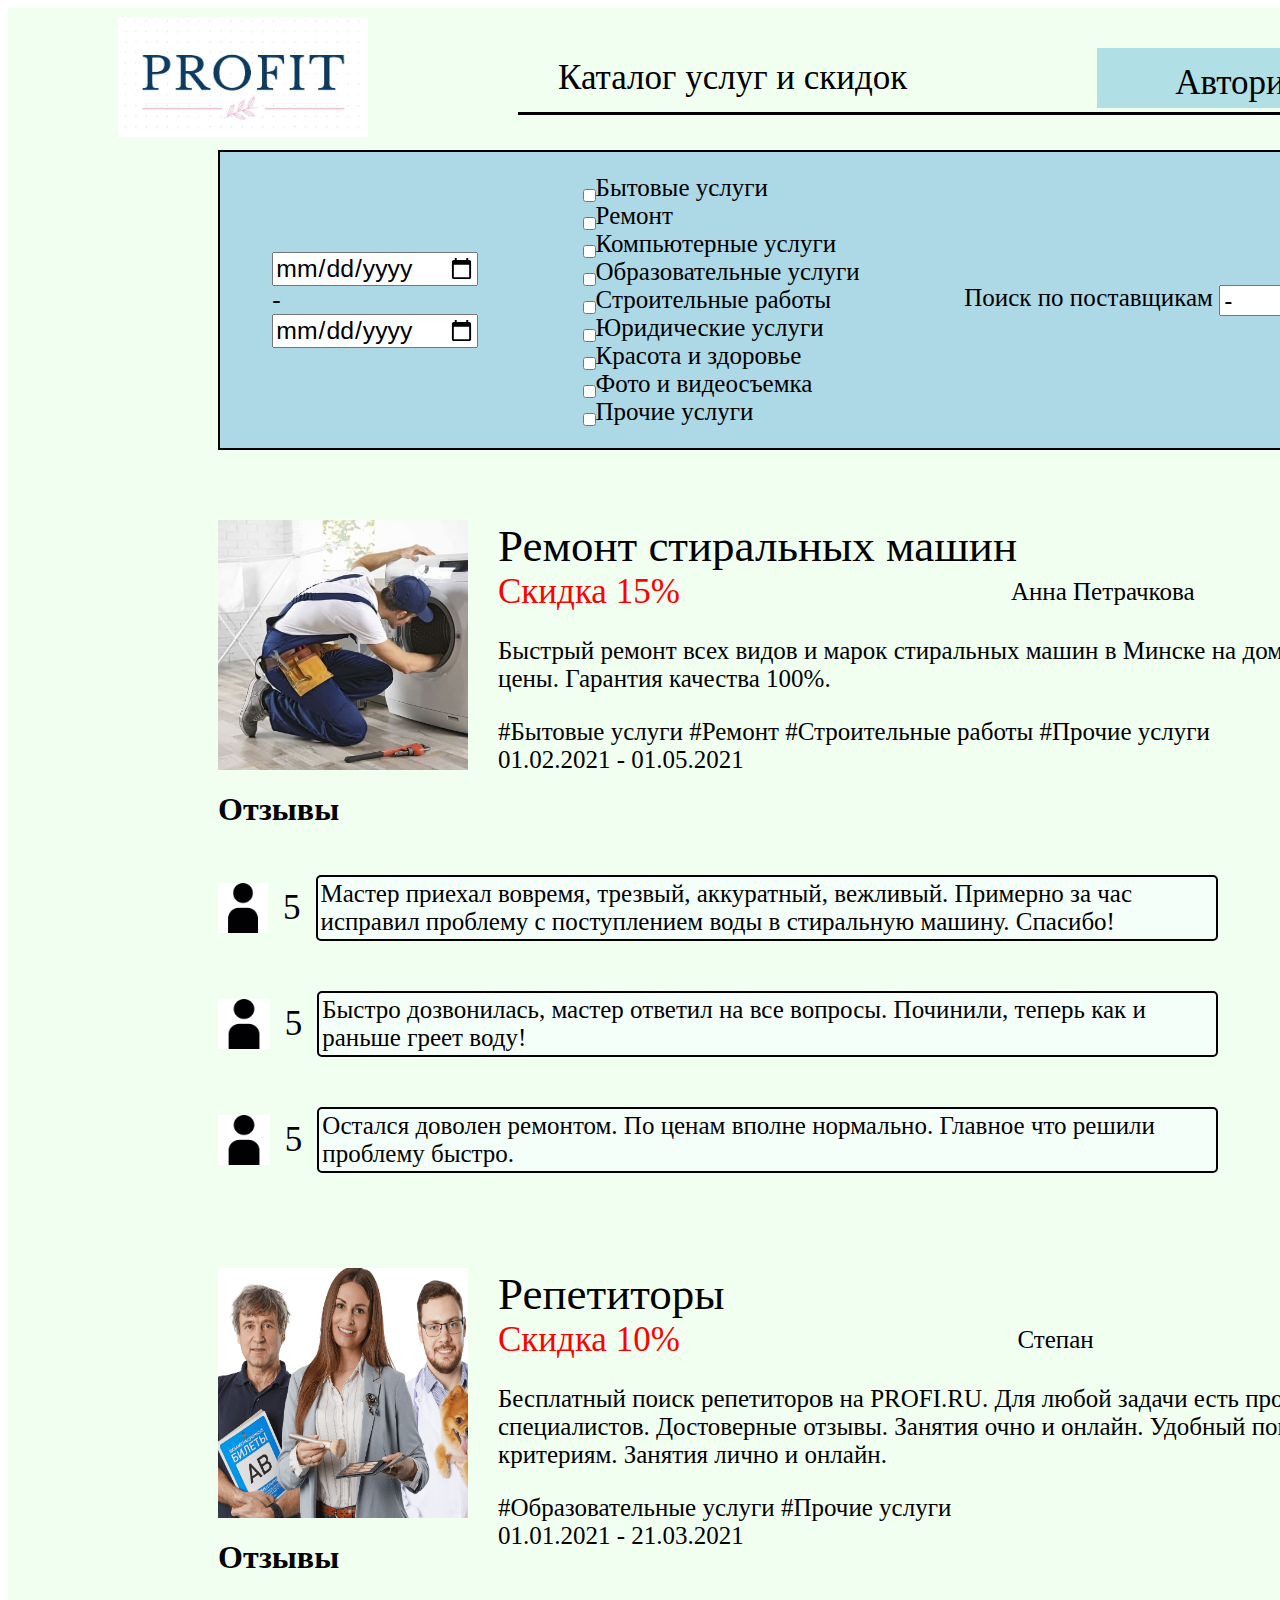
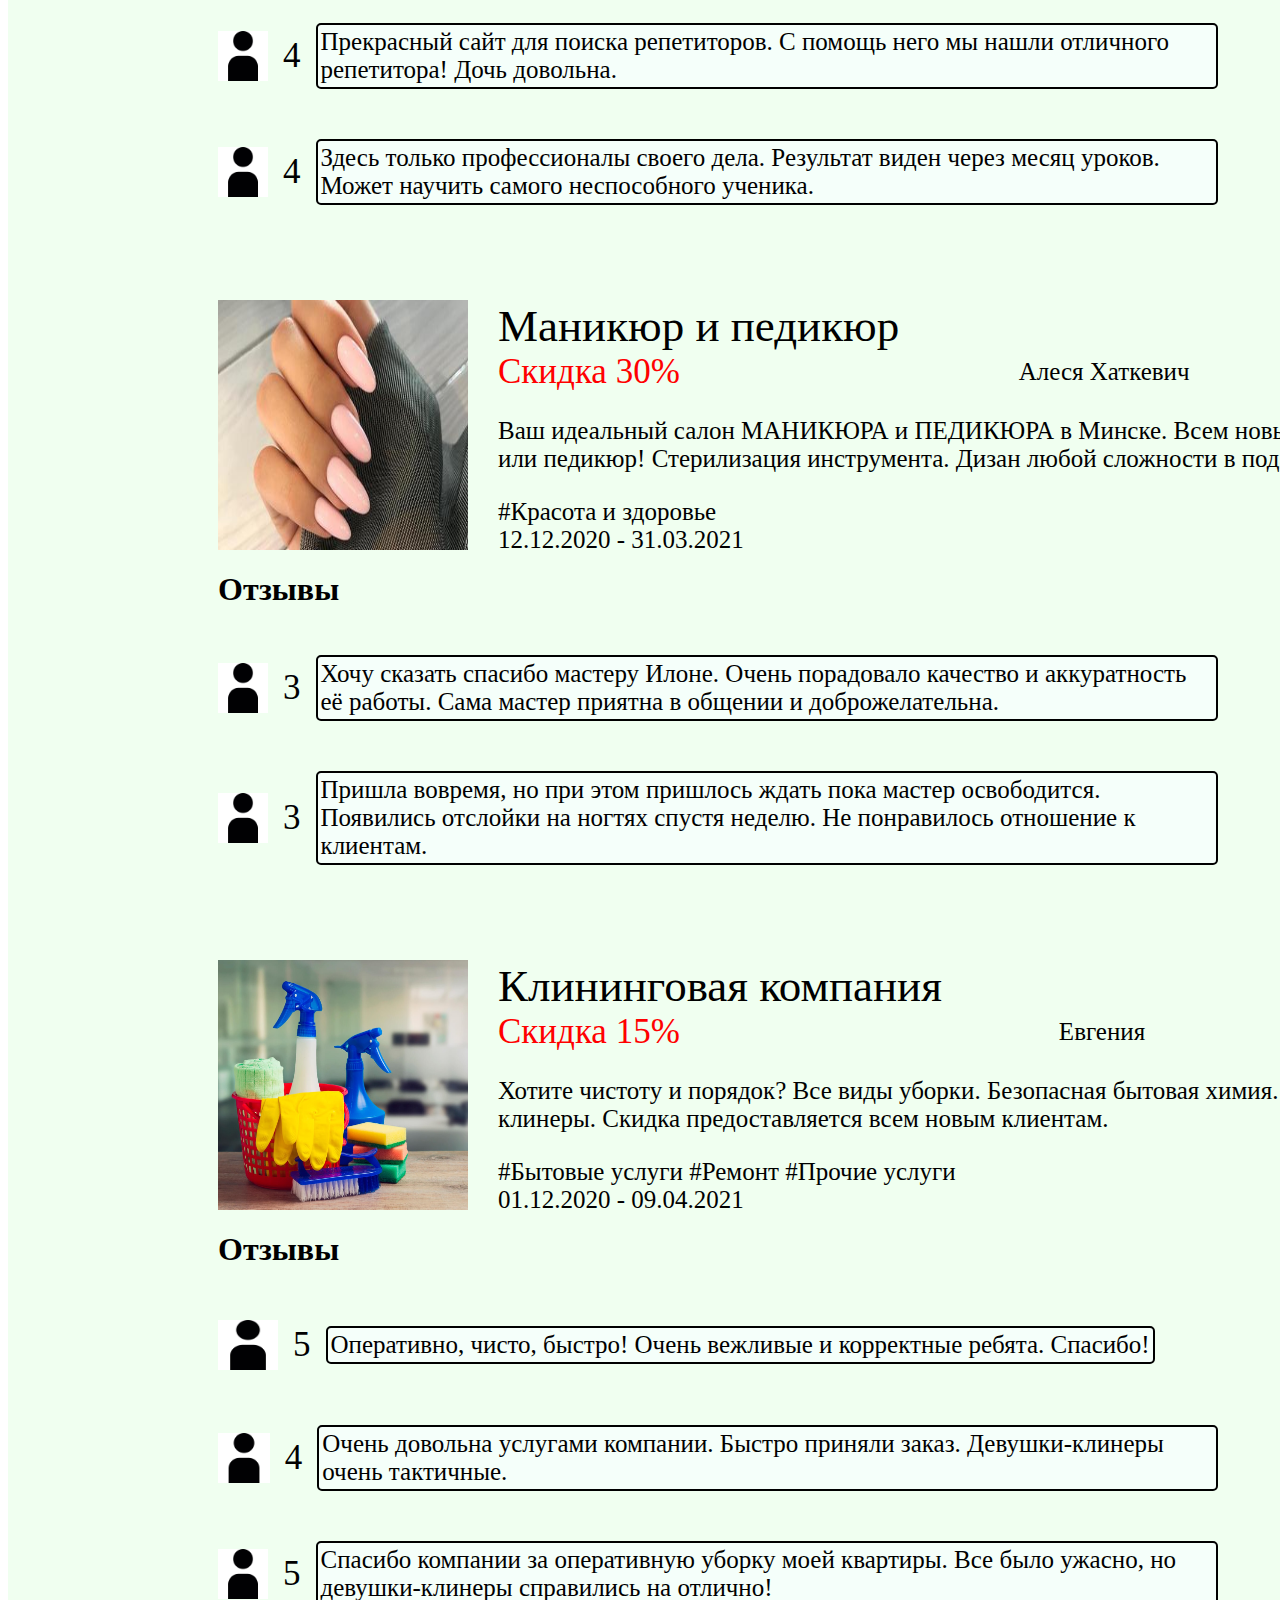
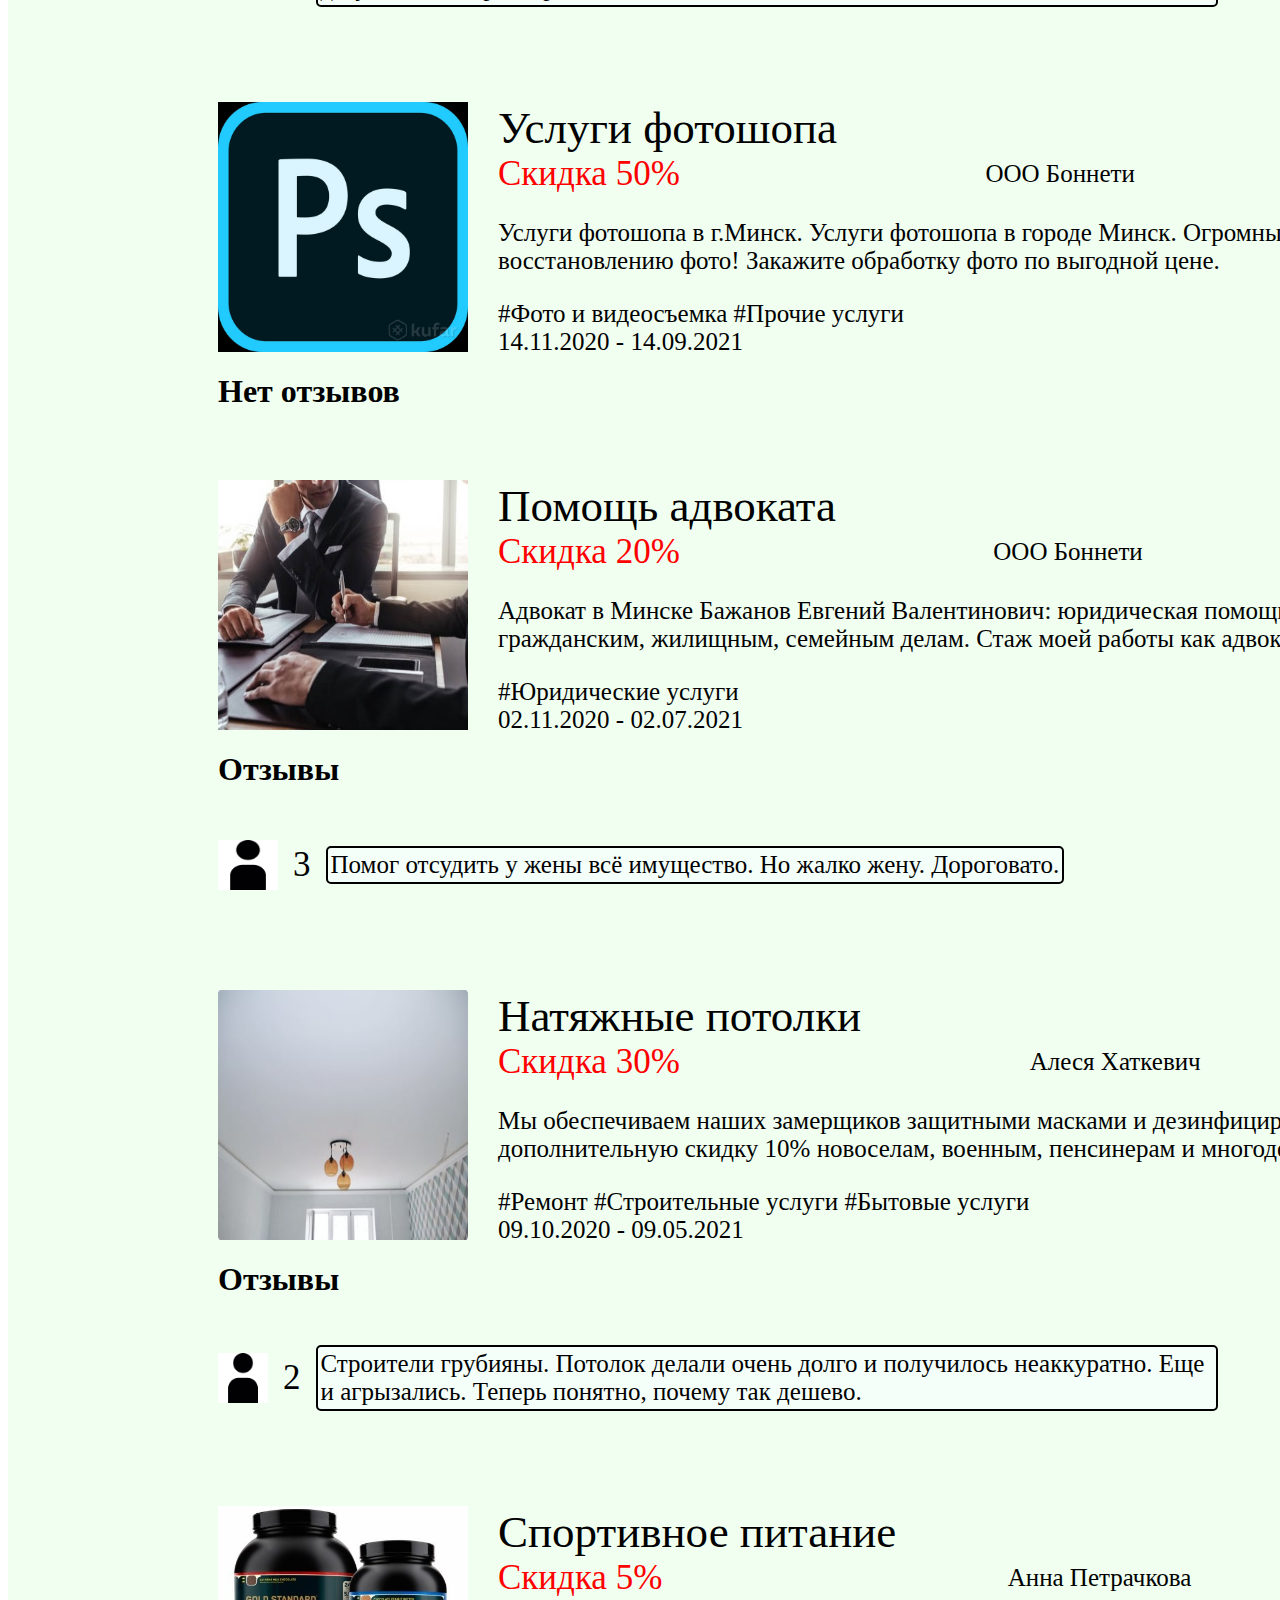
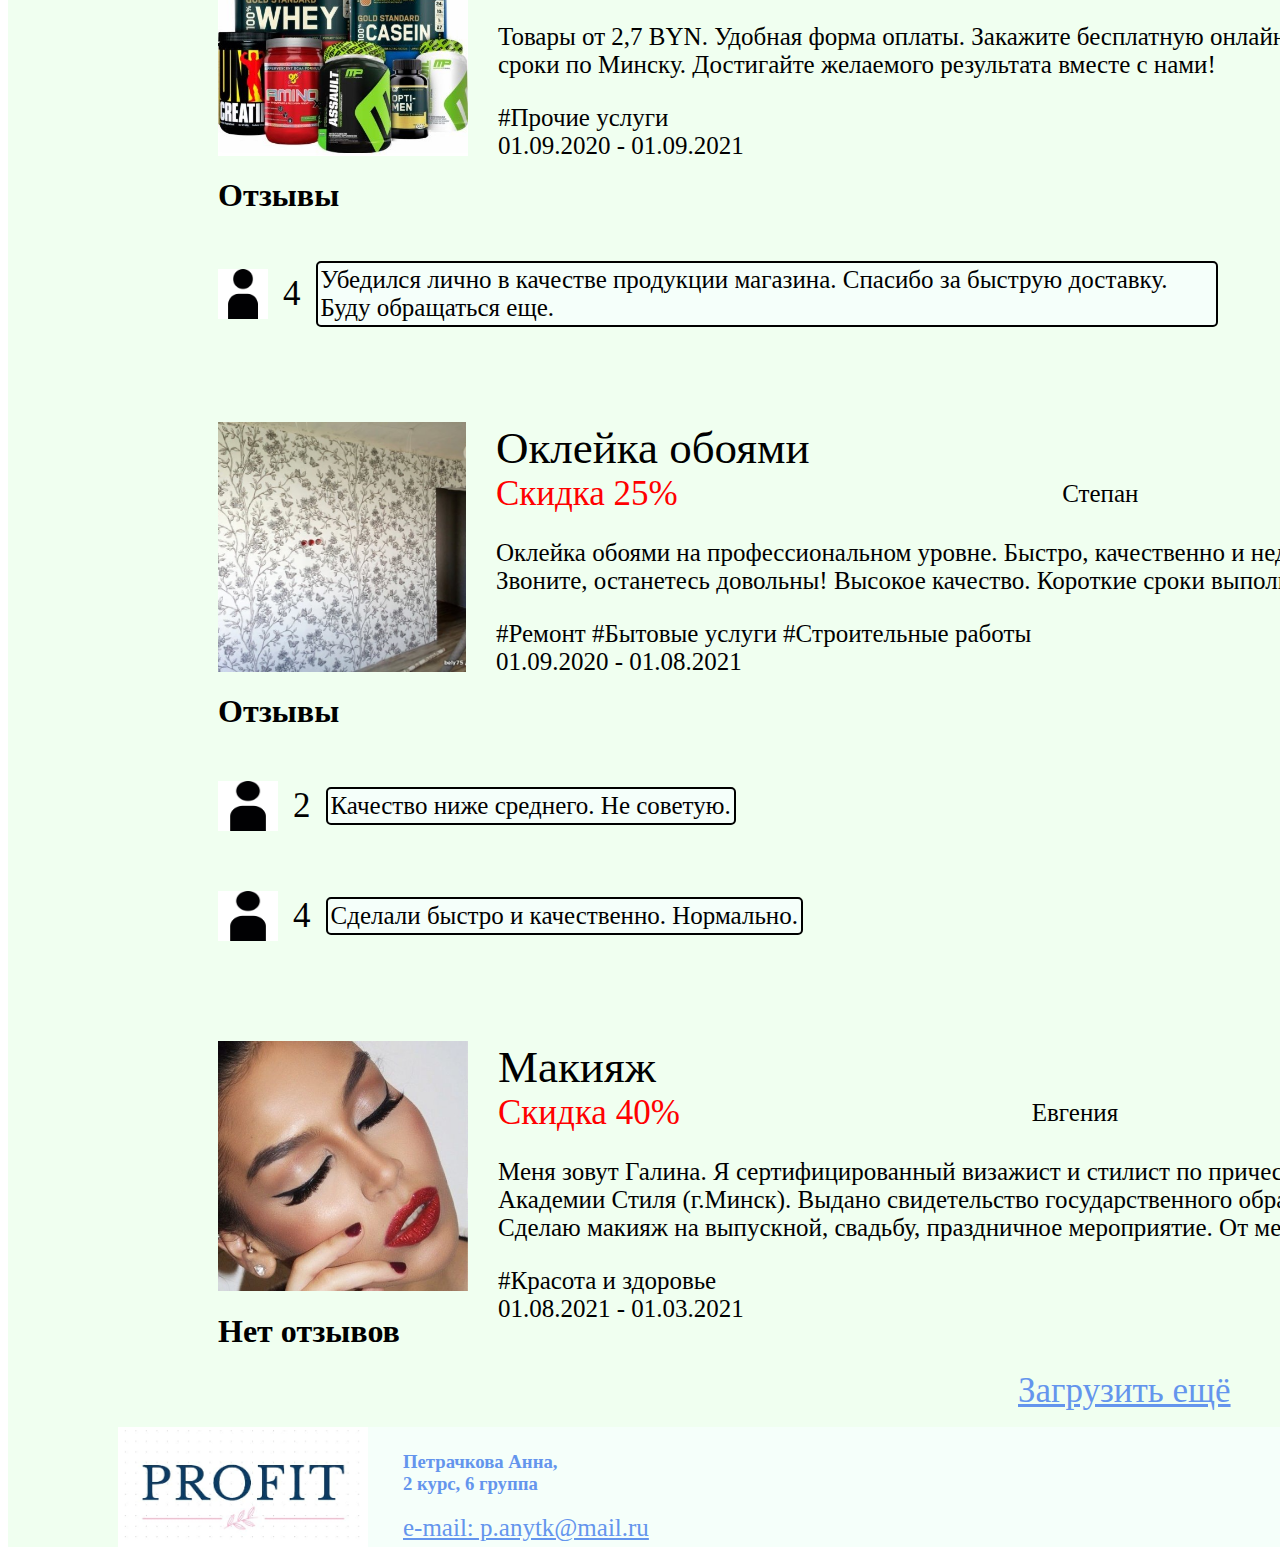
==== UI/index-guest.html @ c46436de "docs: UI done" ====
<!DOCTYPE html>
<html lang="en">
<head>
    <meta charset="UTF-8">
    <meta name="viewport" content="width=device-width, initial-scale=1.0">
    <title>PROFIT</title>
    <link rel="stylesheet" href="style-guest.css">
</head>
<body>
    <div class="container">
        <div class="wrapper">
            <header>
                <div class="header__logo">
                    <a><img class="logo" src="./assets/logo.jpg" alt="logotype"></a>
                </div>
                <div class="header__nav">
                    <ul class="header__nav-list">
                        <li class="header__nav-item"><a href="#">Каталог услуг и скидок</a></li>
                        <li class="header__nav-item"><a href="#"><div class="add-adv">
                            Авторизация
                        </div></a></li>
                        <li class="header__nav-item">
                            <ul class="user-block">
                                <li class="user-logo"><img src="./assets/user.jpg" alt=""></li>
                                <li class="user-guest">Гость</li>
                            </ul>
                        </li>
                    </ul>
                </div>
            </header> 
            <main>
                <div class="search-block">
                    <div class="date-search">
                        <form action="" class="date">
                            <input type="date" name="calendar">
                        </form>
                        <span class="for">-</span>
                        <form action="" class="date">
                            <input type="date" name="calendar">
                        </form>
                    </div>
                    <form action="" class="tags">
                        <input type="checkbox">Бытовые услуги<br>
                        <input type="checkbox">Ремонт<br>
                        <input type="checkbox">Компьютерные услуги<br>
                        <input type="checkbox">Образовательные услуги<br>
                        <input type="checkbox">Строительные работы<br>
                        <input type="checkbox">Юридические услуги<br>
                        <input type="checkbox">Красота и здоровье<br>
                        <input type="checkbox">Фото и видеосъемка<br>
                        <input type="checkbox">Прочие услуги<br>
                    </form>
                    <form action="" class="resellers">
                        <span>Поиск по поставщикам</span>
                        <select name="" id="">
                            <option value="-">-</option>
                            <option value="Анна Петрачкова">Анна Петрачкова</option>
                            <option value="Анна Хаткевич">Алеся Хаткевич</option>
                            <option value="Степан">Степан</option>
                            <option value="Евгения">Евгения</option>
                            <option value="ООО Боннети">ООО Бонетти</option>
                            <option value="ООО Боннети">Иван</option>
                        </select>
                    </form>
                    <button class="search-btn" type="submit">Поиск</button>
                </div>
                <div class="adve">
                    <img class="remont-logo" src="./assets/remont.jpg" alt="">
                    <div class="adve-description">
                        <div class="name-rate">
                            <span class="adve-name">Ремонт стиральных машин</span>
                            <span class="rate">Рейтинг: 5</span>
                        </div>
                        <div class="headlines">
                            <span class="sell">Скидка 15%</span>
                            <span class="adve-reseller">Анна Петрачкова</span>
                            <a href="http://stiralkino.by/" class="adve-href">http://stiralkino.by/</a>
                        </div>
                        <div class="description-text">
                            <p>Быстрый ремонт всех видов и марок стиральных машин в Минске на дому. Оперативная работа. Бюджетные цены. Гарантия качества 100%.</p>
                        </div>
                        <div class="hash">
                            <span>#Бытовые услуги</span>
                            <span>#Ремонт</span>
                            <span>#Строительные работы</span>
                            <span>#Прочие услуги</span>
                        </div>
                        <div class="end">
                            <span>01.02.2021 - 01.05.2021</span>
                        </div>
                    </div>
                </div>
                <div class="comments">
                    <h1>Отзывы</h1>
                    <div class="com-1">
                        <img class="user-com" src="./assets/user.jpg" alt="">
                        <p class="mark">5</p>
                        <p class="com">Мастер приехал вовремя, трезвый, аккуратный, вежливый. Примерно за час исправил проблему с поступлением воды в стиральную машину. Спасибо!</p>
                    </div>
                    <div class="com-2">
                        <img class="user-com" src="./assets/user.jpg" alt="">
                        <p class="mark">5</p>
                        <p class="com">Быстро дозвонилась, мастер ответил на все вопросы. Починили, теперь как и раньше греет воду!</p>
                    </div>
                    <div class="com-3">
                        <img class="user-com" src="./assets/user.jpg" alt="">
                        <p class="mark">5</p>
                        <p class="com">Остался доволен ремонтом. По ценам вполне нормально. Главное что решили проблему быстро.</p>
                    </div>
                </div>
                <!-- 2 -->
                <div class="adve">
                    <img class="remont-logo" src="./assets/profi.jpg" alt="">
                    <div class="adve-description">
                        <div class="name-rate">
                            <span class="adve-name">Репетиторы</span>
                            <span class="rate">Рейтинг: 4</span>
                        </div>
                        <div class="headlines">
                            <span class="sell">Скидка 10%</span>
                            <span class="adve-reseller">Степан</span>
                            <a href="https://profi-bel.by/repetitor/" class="adve-href">https://profi-bel.by/repetitor/</a>
                        </div>
                        <div class="description-text">
                            <p>Бесплатный поиск репетиторов на PROFI.RU. Для любой задачи есть профи. Выбирай подходящие предложения специалистов. Достоверные отзывы. Занятия очно и онлайн. Удобный поиск. 7 млн. клиентов. Поиск по вашим критериям. Занятия лично и онлайн.</p>
                        </div>
                        <div class="hash">
                            <span>#Образовательные услуги</span>
                            <span>#Прочие услуги</span>
                        </div>
                        <div class="end">
                            <span>01.01.2021 - 21.03.2021</span>
                        </div>
                    </div>
                </div>
                <div class="comments">
                    <h1>Отзывы</h1>
                    <div class="com-1">
                        <img class="user-com" src="./assets/user.jpg" alt="">
                        <p class="mark">4</p>
                        <p class="com">Прекрасный сайт для поиска репетиторов. С помощь него мы нашли отличного репетитора! Дочь довольна.</p>
                    </div>
                    <div class="com-2">
                        <img class="user-com" src="./assets/user.jpg" alt="">
                        <p class="mark">4</p>
                        <p class="com">Здесь только профессионалы своего дела. Результат виден через месяц уроков. Может научить самого неспособного ученика.</p>
                    </div>
                </div>
                <!-- 3 -->
                <div class="adve">
                    <img class="remont-logo" src="./assets/nails.jpg" alt="">
                    <div class="adve-description">
                        <div class="name-rate">
                            <span class="adve-name">Маникюр и педикюр</span>
                            <span class="rate">Рейтинг: 3</span>
                        </div>
                        <div class="headlines">
                            <span class="sell">Скидка 30%</span>
                            <span class="adve-reseller">Алеся Хаткевич</span>
                            <a href="https://fokanail.by/" class="adve-href">https://fokanail.by/</a>
                        </div>
                        <div class="description-text">
                            <p>Ваш идеальный салон МАНИКЮРА и ПЕДИКЮРА в Минске. Всем новым клиентам СКИДКА 30% на маникюр или педикюр! Стерилизация инструмента. Дизан любой сложности в подарок.</Диза></p>
                        </div>
                        <div class="hash">
                            <span>#Красота и здоровье</span>
                        </div>
                        <div class="end">
                            <span>12.12.2020 - 31.03.2021</span>
                        </div>
                    </div>
                </div>
                <div class="comments">
                    <h1>Отзывы</h1>
                    <div class="com-1">
                        <img class="user-com" src="./assets/user.jpg" alt="">
                        <p class="mark">3</p>
                        <p class="com">Хочу сказать спасибо мастеру Илоне. Очень порадовало качество и аккуратность её работы. Сама мастер приятна в общении и доброжелательна.</p>
                    </div>
                    <div class="com-2">
                        <img class="user-com" src="./assets/user.jpg" alt="">
                        <p class="mark">3</p>
                        <p class="com">Пришла вовремя, но при этом пришлось ждать пока мастер освободится. Появились отслойки на ногтях спустя неделю. Не понравилось отношение к клиентам.</p>
                    </div>
                </div>
                <!-- 4 -->
                <div class="adve">
                    <img class="remont-logo" src="./assets/clean.jpg" alt="">
                    <div class="adve-description">
                        <div class="name-rate">
                            <span class="adve-name">Клининговая компания</span>
                            <span class="rate">Рейтинг: 5</span>
                        </div>
                        <div class="headlines">
                            <span class="sell">Скидка 15%</span>
                            <span class="adve-reseller">Евгения</span>
                            <a href="https://clean-up.by/" class="adve-href">https://clean-up.by/</a>
                        </div>
                        <div class="description-text">
                            <p>Хотите чистоту и порядок? Все виды уборки. Безопасная бытовая химия. Быстрая работа. Профессиональные клинеры. Скидка предоставляется всем новым клиентам.</p>
                        </div>
                        <div class="hash">
                            <span>#Бытовые услуги</span>
                            <span>#Ремонт</span>
                            <span>#Прочие услуги</span>
                        </div>
                        <div class="end">
                            <span>01.12.2020 - 09.04.2021</span>
                        </div>
                    </div>
                </div>
                <div class="comments">
                    <h1>Отзывы</h1>
                    <div class="com-1">
                        <img class="user-com" src="./assets/user.jpg" alt="">
                        <p class="mark">5</p>
                        <p class="com">Оперативно, чисто, быстро! Очень вежливые и корректные ребята. Спасибо!</p>
                    </div>
                    <div class="com-2">
                        <img class="user-com" src="./assets/user.jpg" alt="">
                        <p class="mark">4</p>
                        <p class="com">Очень довольна услугами компании. Быстро приняли заказ. Девушки-клинеры очень тактичные.</p>
                    </div>
                    <div class="com-3">
                        <img class="user-com" src="./assets/user.jpg" alt="">
                        <p class="mark">5</p>
                        <p class="com">Спасибо компании за оперативную уборку моей квартиры. Все было ужасно, но девушки-клинеры справились на отлично!</p>
                    </div>
                </div>
                <!-- 5 -->
                <div class="adve">
                    <img class="remont-logo" src="./assets/ps.jpg" alt="">
                    <div class="adve-description">
                        <div class="name-rate">
                            <span class="adve-name">Услуги фотошопа</span>
                            <span class="rate">Рейтинг: 0</span>
                        </div>
                        <div class="headlines">
                            <span class="sell">Скидка 50%</span>
                            <span class="adve-reseller">ООО Боннети</span>
                            <a href="https://www.prettyphoto.ru/" class="adve-href">https://www.prettyphoto.ru/</a>
                        </div>
                        <div class="description-text">
                            <p>Услуги фотошопа в г.Минск. Услуги фотошопа в городе Минск. Огромный выбор специалистов по обработке и восстановлению фото! Закажите обработку фото по выгодной цене.</p>
                        </div>
                        <div class="hash">
                            <span>#Фото и видеосъемка</span>
                            <span>#Прочие услуги</span>
                        </div>
                        <div class="end">
                            <span>14.11.2020 - 14.09.2021</span>
                        </div>
                    </div>
                </div>
                <div class="comments">
                    <h1>Нет отзывов</h1>
                </div>
                <!-- 6 -->
                <div class="adve">
                    <img class="remont-logo" src="./assets/lawyer.jpg" alt="">
                    <div class="adve-description">
                        <div class="name-rate">
                            <span class="adve-name">Помощь адвоката</span>
                            <span class="rate">Рейтинг: 3</span>
                        </div>
                        <div class="headlines">
                            <span class="sell">Скидка 20%</span>
                            <span class="adve-reseller">ООО Боннети</span>
                            <a href="https://advokat-lawyer.by/" class="adve-href">https://advokat-lawyer.by/</a>
                        </div>
                        <div class="description-text">
                            <p> Адвокат в Минске Бажанов Евгений Валентинович: юридическая помощь и консультация адвоката по гражданским, жилищным, семейным делам. Стаж моей работы как адвоката в Минске составляет более 15 лет.</p>
                        </div>
                        <div class="hash">
                            <span>#Юридические услуги</span>
                        </div>
                        <div class="end">
                            <span>02.11.2020 - 02.07.2021</span>
                        </div>
                    </div>
                </div>
                <div class="comments">
                    <h1>Отзывы</h1>
                    <div class="com-1">
                        <img class="user-com" src="./assets/user.jpg" alt="">
                        <p class="mark">3</p>
                        <p class="com">Помог отсудить у жены всё имущество. Но жалко жену. Дороговато.</p>
                    </div>
                </div>
                <!-- 7 -->
                <div class="adve">
                    <img class="remont-logo" src="./assets/ceiling.jpg" alt="">
                    <div class="adve-description">
                        <div class="name-rate">
                            <span class="adve-name">Натяжные потолки</span>
                            <span class="rate">Рейтинг: 2</span>
                        </div>
                        <div class="headlines">
                            <span class="sell">Скидка 30%</span>
                            <span class="adve-reseller">Алеся Хаткевич</span>
                            <a href="https://houze.by/" class="adve-href">https://houze.by/</a>
                        </div>
                        <div class="description-text">
                            <p>Мы обеспечиваем наших замерщиков защитными масками и дезинфицирующими средствами. Дарим дополнительную скидку 10% новоселам, военным, пенсинерам и многодетным. Рассрочка.</p>
                        </div>
                        <div class="hash">
                            <span>#Ремонт</span>
                            <span>#Строительные услуги</span>
                            <span>#Бытовые услуги</span>
                        </div>
                        <div class="end">
                            <span>09.10.2020 - 09.05.2021</span>
                        </div>
                    </div>
                </div>
                <div class="comments">
                    <h1>Отзывы</h1>
                    <div class="com-1">
                        <img class="user-com" src="./assets/user.jpg" alt="">
                        <p class="mark">2</p>
                        <p class="com">Строители грубияны. Потолок делали очень долго и получилось неаккуратно. Еще и агрызались. Теперь понятно, почему так дешево.</p>
                    </div>
                </div>
                <!-- 8 -->
                <div class="adve">
                    <img class="remont-logo" src="./assets/sport.jpg" alt="">
                    <div class="adve-description">
                        <div class="name-rate">
                            <span class="adve-name">Спортивное питание</span>
                            <span class="rate">Рейтинг: 4</span>
                        </div>
                        <div class="headlines">
                            <span class="sell">Скидка 5%</span>
                            <span class="adve-reseller">Анна Петрачкова</span>
                            <a href="https://gamma.by/" class="adve-href">https://gamma.by/</a>
                        </div>
                        <div class="description-text">
                            <p>Товары от 2,7 BYN. Удобная форма оплаты. Закажите бесплатную онлайн-консультацию! Доставка в сжатые сроки по Минску. Достигайте желаемого результата вместе с нами!</p>
                        </div>
                        <div class="hash">
                            <span>#Прочие услуги</span>
                        </div>
                        <div class="end">
                            <span>01.09.2020 - 01.09.2021</span>
                        </div>
                    </div>
                </div>
                <div class="comments">
                    <h1>Отзывы</h1>
                    <div class="com-1">
                        <img class="user-com" src="./assets/user.jpg" alt="">
                        <p class="mark">4</p>
                        <p class="com">Убедился лично в качестве продукции магазина. Спасибо за быструю доставку. Буду обращаться еще.</p>
                    </div>
                </div>
                <!-- 9 -->
                <div class="adve">
                    <img class="remont-logo" src="./assets/wallpaper.jpg" alt="">
                    <div class="adve-description">
                        <div class="name-rate">
                            <span class="adve-name">Оклейка обоями</span>
                            <span class="rate">Рейтинг: 3</span>
                        </div>
                        <div class="headlines">
                            <span class="sell">Скидка 25%</span>
                            <span class="adve-reseller">Степан</span>
                            <a href="https://domodel.by/categories/okleyka-oboyami" class="adve-href">https://domodel.by/</a>
                        </div>
                        <div class="description-text">
                            <p>Оклейка обоями на профессиональном уровне. Быстро, качественно и недорого! Без выходных. Гарантия год. Звоните, останетесь довольны! Высокое качество. Короткие сроки выполнения. Оперативность. Низкая цена.</p>
                        </div>
                        <div class="hash">
                            <span>#Ремонт</span>
                            <span>#Бытовые услуги</span>
                            <span>#Строительные работы</span>
                        </div>
                        <div class="end">
                            <span>01.09.2020 - 01.08.2021</span>
                        </div>
                    </div>
                </div>
                <div class="comments">
                    <h1>Отзывы</h1>
                    <div class="com-1">
                        <img class="user-com" src="./assets/user.jpg" alt="">
                        <p class="mark">2</p>
                        <p class="com">Качество ниже среднего. Не советую.</p>
                    </div>
                    <div class="com-2">
                        <img class="user-com" src="./assets/user.jpg" alt="">
                        <p class="mark">4</p>
                        <p class="com">Сделали быстро и качественно. Нормально.</p>
                    </div>
                </div>
                <!-- 10 -->
                <div class="adve">
                    <img class="remont-logo" src="./assets/makeup.jpg" alt="">
                    <div class="adve-description">
                        <div class="name-rate">
                            <span class="adve-name">Макияж</span>
                            <span class="rate">Рейтинг: 0</span>
                        </div>
                        <div class="headlines">
                            <span class="sell">Скидка 40%</span>
                            <span class="adve-reseller">Евгения</span>
                            <a href="https://galinamakeup.by/" class="adve-href">https://galinamakeup.by/</a>
                        </div>
                        <div class="description-text">
                            <p>Меня зовут Галина.
                                Я сертифицированный визажист и стилист по прическам в г.Минске. Проходила обучение в Академии Стиля (г.Минск). Выдано свидетельство государственного образца с присвоением квалификации. Сделаю макияж на выпускной, свадьбу, праздничное мероприятие. От меня вы уйдете красоткой.</p>
                        </div>
                        <div class="hash">
                            <span>#Красота и здоровье</span>
                        </div>
                        <div class="end">
                            <span>01.08.2021 - 01.03.2021</span>
                        </div>
                    </div>
                </div>
                <div class="comments">
                    <h1>Нет отзывов</h1>
                </div>
                <p><a href="#" class="download-more">Загрузить ещё</a></p>
            </main>
            <footer>
                <img src="./assets/logo.jpg" class="logo" alt="">
                <div class="student">
                    <h3>Петрачкова Анна,<br> 2 курс, 6 группа</h3>
                    <a href="mailto:p.anytk@mail.ru" class="email">e-mail: p.anytk@mail.ru </a>
                </div>
                <span class="date-1">01.03.2021</span>
            </footer>
        </div>
    </div>
</body>
</html>
---- UI/style-guest.css ----
/* html, body, body div, span, object, iframe, h1, h2, h3, h4, h5, h6, p, blockquote, pre, abbr, address, cite, code, del, dfn, em, img, ins, kbd, q, samp, small, strong, sub, sup, var, b, i, dl, dt, dd, ol, ul, li, fieldset, form, label, legend, table, caption, tbody, tfoot, thead, tr, th, td, article, aside, figure, footer, header, menu, nav, section, time, mark, audio, video, details, summary {
	margin: 0;
	padding: 0;
	border: 0;
	font-size: 100%;
	font-weight: normal;
	vertical-align: baseline;
	background: transparent;
}

article, aside, figure, footer, header, nav, section, details, summary {display: block;}

/* Handle box-sizing while better addressing child elements:
   https://css-tricks.com/inheriting-box-sizing-probably-slightly-better-best-practice/ */
html {
	box-sizing: border-box;
}

*,
*:before,
*:after {
	box-sizing: inherit;
}

/* consider resetting the default cursor: https://gist.github.com/murtaugh/5247154 */

/* Responsive images and other embedded objects
*/
img,
object,
embed {max-width: 100%;}

/*
   Note: keeping IMG here will cause problems if you're using foreground images as sprites.
	 In fact, it *will* cause problems with Google Maps' controls at small size.
	If this is the case for you, try uncommenting the following:

#map img {
		max-width: none;
}
*/

/* force a vertical scrollbar to prevent a jumpy page */
html {overflow-y: scroll;}

/* we use a lot of ULs that aren't bulleted.
	don't forget to restore the bullets within content. */
ul {list-style: none;}

blockquote, q {quotes: none;}

blockquote:before,
blockquote:after,
q:before,
q:after {content: ''; content: none;}

a {margin: 0; padding: 0; font-size: 100%; vertical-align: baseline; background: transparent;}

del {text-decoration: line-through;}

abbr[title], dfn[title] {border-bottom: 1px dotted #000; cursor: help;}

/* tables still need cellspacing="0" in the markup */
table {border-collapse: collapse; border-spacing: 0;}
th {font-weight: bold; vertical-align: bottom;}
td {font-weight: normal; vertical-align: top;}

hr {display: block; height: 1px; border: 0; border-top: 1px solid #ccc; margin: 1em 0; padding: 0;}

input, select {vertical-align: middle;}

pre {
    white-space: pre; /* CSS2 */
    white-space: pre-wrap; /* CSS 2.1 */
    white-space: pre-line; /* CSS 3 (and 2.1 as well, actually) */
    word-wrap: break-word; /* IE */
}

input[type="radio"] {vertical-align: text-bottom;}
input[type="checkbox"] {vertical-align: bottom;}
.ie7 input[type="checkbox"] {vertical-align: baseline;}
.ie6 input {vertical-align: text-bottom;}

select, input, textarea {font: 99% sans-serif;}

table {font-size: inherit; font: 100%;}

small {font-size: 85%;}

strong {font-weight: bold;}

td, td img {vertical-align: top;}

/* Make sure sup and sub don't mess with your line-heights https://gist.github.com/413930 */
sub, sup {font-size: 75%; line-height: 0; position: relative;}
sup {top: -0.5em;}
sub {bottom: -0.25em;}

/* standardize any monospaced elements */
pre, code, kbd, samp {font-family: monospace, sans-serif;}

/* hand cursor on clickable elements */
.clickable,
label,
input[type=button],
input[type=submit],
input[type=file],
button {cursor: pointer;}

/* Webkit browsers add a 2px margin outside the chrome of form elements */
button, input, select, textarea {margin: 0;}

/* make buttons play nice in IE */
button,
input[type=button] {width: auto; overflow: visible;}

/* scale images in IE7 more attractively */
.ie7 img {-ms-interpolation-mode: bicubic;}

/* prevent BG image flicker upon hover
   (commented out as usage is rare, and the filter syntax messes with some pre-processors)
.ie6 html {filter: expression(document.execCommand("BackgroundImageCache", false, true));}
*/

/* let's clear some floats */
.clearfix:before, .clearfix:after { content: "\0020"; display: block; height: 0; overflow: hidden; }
.clearfix:after { clear: both; }
.clearfix { zoom: 1; }


/* roboto-regular - latin */
@font-face {
    font-family: 'Roboto';
    font-style: normal;
    font-weight: 400;
    src: local(''),
         url('../fonts/roboto-v20-latin-regular.woff2') format('woff2'), /* Chrome 26+, Opera 23+, Firefox 39+ */
         url('../fonts/roboto-v20-latin-regular.woff') format('woff'); /* Chrome 6+, Firefox 3.6+, IE 9+, Safari 5.1+ */
  }
  /* roboto-700 - latin */
  @font-face {
    font-family: 'Roboto';
    font-style: normal;
    font-weight: 700;
    src: local(''),
         url('../fonts/roboto-v20-latin-700.woff2') format('woff2'), /* Chrome 26+, Opera 23+, Firefox 39+ */
         url('../fonts/roboto-v20-latin-700.woff') format('woff'); /* Chrome 6+, Firefox 3.6+, IE 9+, Safari 5.1+ */
  }
  /* roboto-900 - latin */
  @font-face {
    font-family: 'Roboto';
    font-style: normal;
    font-weight: 900;
    src: local(''),
         url('../fonts/roboto-v20-latin-900.woff2') format('woff2'), /* Chrome 26+, Opera 23+, Firefox 39+ */
         url('../fonts/roboto-v20-latin-900.woff') format('woff'); /* Chrome 6+, Firefox 3.6+, IE 9+, Safari 5.1+ */
  }
  /* open-sans-regular - latin */
@font-face {
    font-family: 'Open Sans';
    font-style: normal;
    font-weight: 400;
    src: local(''),
         url('../fonts/open-sans-v18-latin-regular.woff2') format('woff2'), /* Chrome 26+, Opera 23+, Firefox 39+ */
         url('../fonts/open-sans-v18-latin-regular.woff') format('woff'); /* Chrome 6+, Firefox 3.6+, IE 9+, Safari 5.1+ */
  }

  html {
      box-sizing: border-box;
  }
  *, *::before, *::after {
      box-sizing: inherit;
  }
  /*start task*/

.container {
    width: 1920px;
     background-color: honeydew;
}
.wrapper {
    width : 1700px;
    margin: 0 auto;
}
header {
    display: flex;
    justify-content: space-between;
    align-items: center;
}
.header__nav-list {
    width: 1300px;
    display: flex;
    justify-content: space-between;
    font-size: 35px;
    align-items: center;
    border-bottom: 3px solid black;
}
.logo {
    width: 250px;
}
a {
    text-decoration: none;
    color: black;
}
.add-adv {
    width: 350px;
    height: 60px;
    padding-top: 15px;
    text-align: center;
    background-color: powderblue;
}
.user-block {
    display: flex;
    align-items: center;
}
.user-guest {
    color: blue;
    text-decoration: underline;
}
.user-list {
    width: 300px;
    display: flex;
    flex-direction: column;
    align-items: center;
}
.user-logo {
    width: 60px;
}
/*search*/

.search-block {
    width: 1500px;
    height: 300px;
    margin: 0 auto;
    border: 2px solid black;
    display: flex;
    justify-content: space-around;
    align-items: center;
    font-size: 25px;
    background-color: lightblue;
}
.search-btn {
    width: 120px;
    height: 60px;
    font-size: 25px;
    background-color: powderblue;
}
/* adv-block*/

.adve {
    width: 1500px;
    margin: 0 auto;
    margin-top: 70px;
    display: flex;
    font-size: 25px;
    height: 250px;
}
.adve-description {
    display: flex;
    flex-direction: column;
    justify-content: space-between;
    margin-left: 30px;
}
.headlines {
    display: flex;
    justify-content: space-between;
    align-items: center;
}
.adve-name {
    font-size: 45px;
}
.remont-logo {
    width: 250px;
    height: 250px;
}
.adve-href {
    color: cornflowerblue;
    text-decoration: underline;
}
.sell {
    color: red;
    font-size: 35px;
}
.end {
    display: flex;
    justify-content: space-between;
}
.rate {
    font-size: 30px;
    color: royalblue;
}
.name-rate {
    display: flex;
    justify-content: space-between;
    align-items: center;
}
.comments {
    width: 1500px;
    margin: 0 auto;
}
.com {
    font-size: 25px;
    border: 2px solid black;
    border-radius: 5px;
    padding: 3px;
    background-color: mintcream;
}
.mark {
    font-size: 35px;
    padding-right: 15px;
    padding-left: 15px;
}
.user-com {
    width: 60px;
    height: 50px;
}
.com-1, .com-2, .com-3 {
    display: flex;
    width: 1000px;
    align-items: center;
}
.write-com {
    color: cornflowerblue;
    font-size: 35px;
    text-decoration: underline;
}
.download-more {
    color: cornflowerblue;
    font-size: 35px;
    text-decoration: underline;  
    margin-left: 900px;
}
footer {
    display: flex;
    align-items: center;
    background-color: mintcream;
}
.email {
    text-decoration: underline;
    color: cornflowerblue;
    font-size: 25px;
}
.student {
    margin-left: 35px;
    color: cornflowerblue;
}
.date-1 {
    font-size: 30px;
    margin-left: 1000px;
}
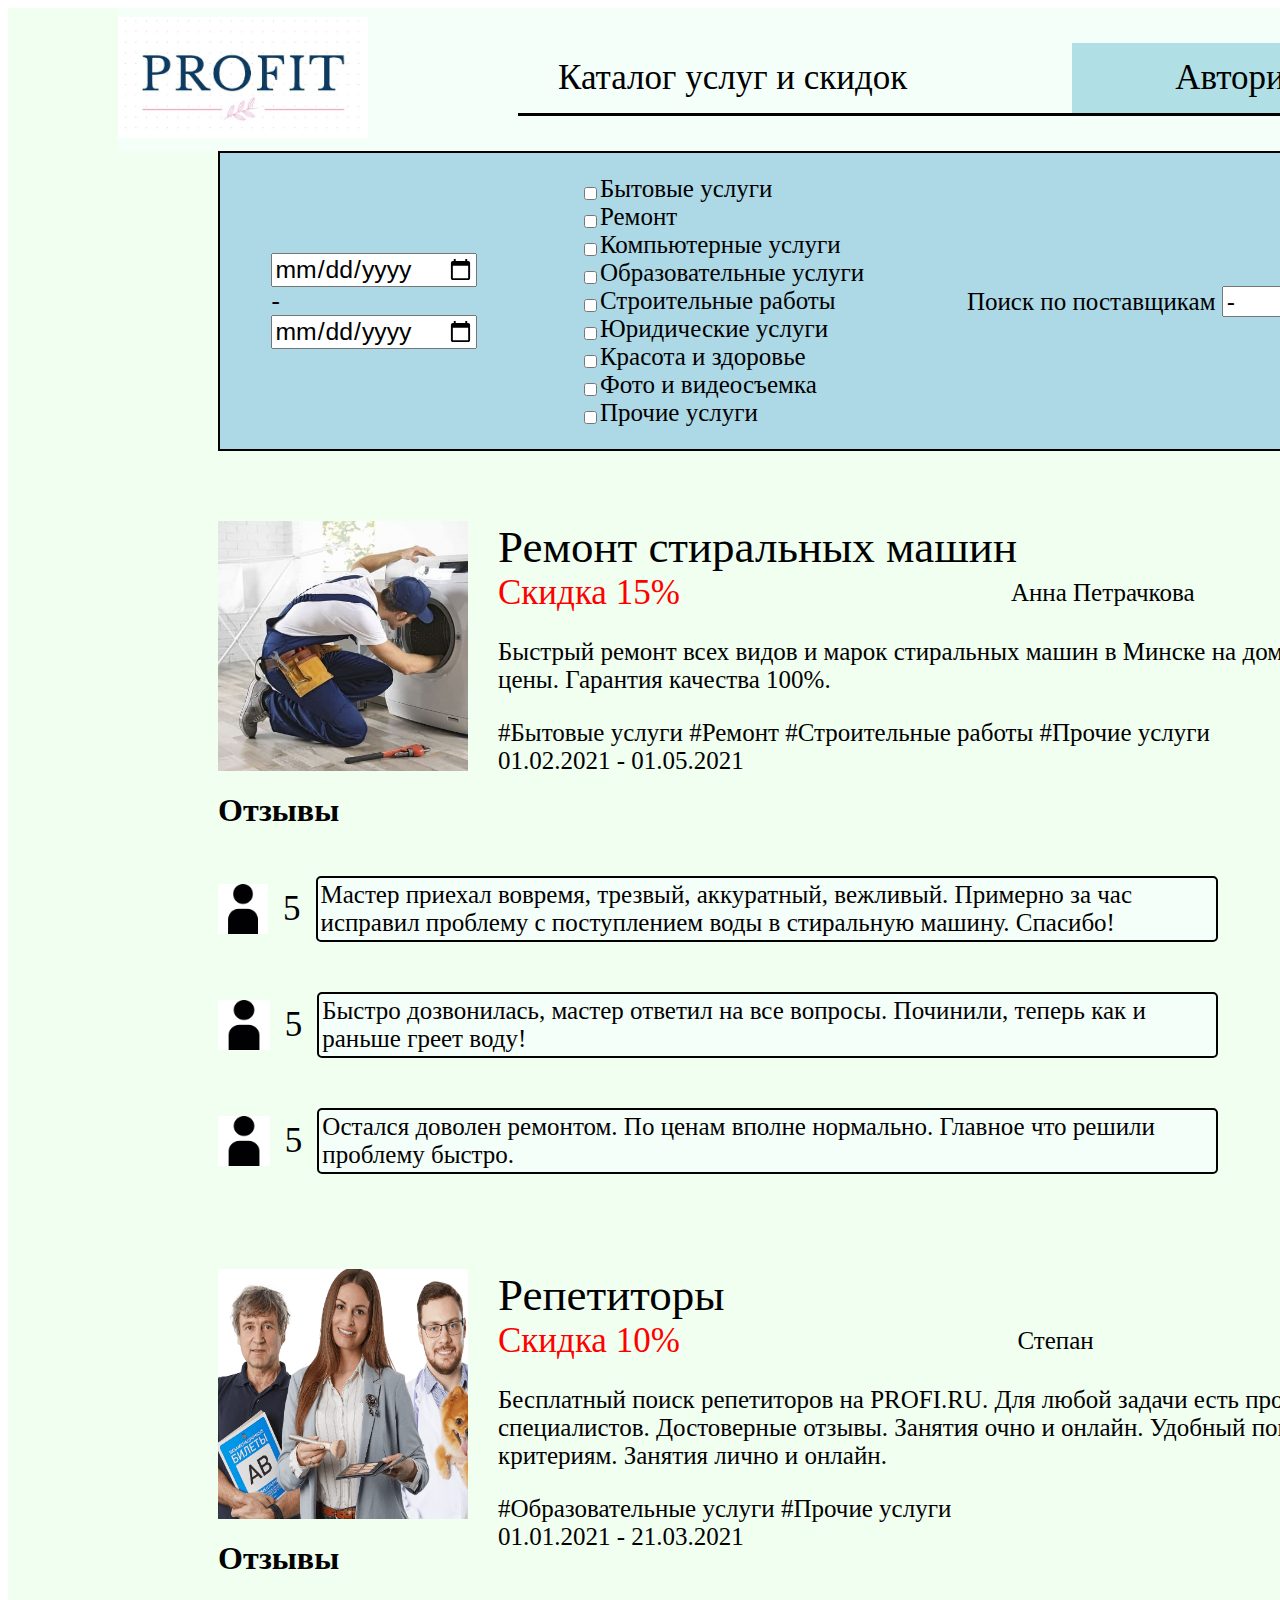
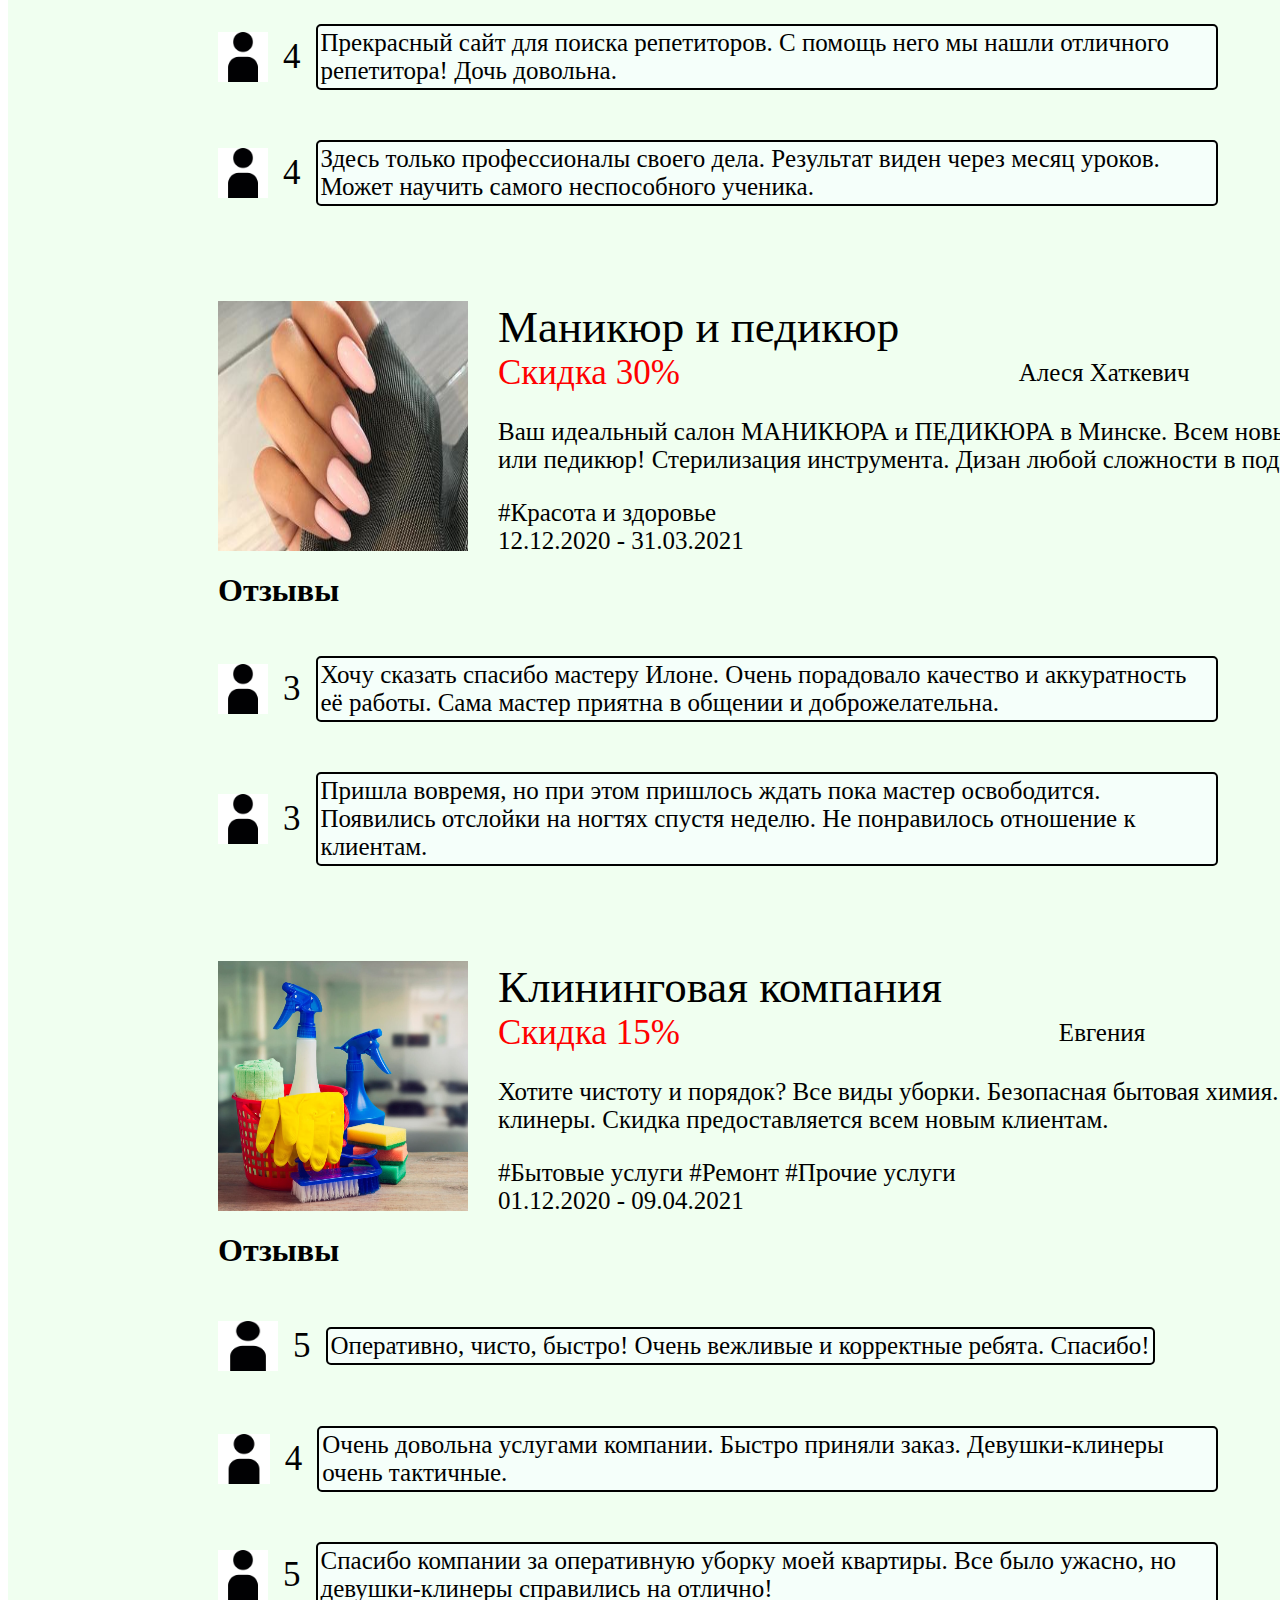
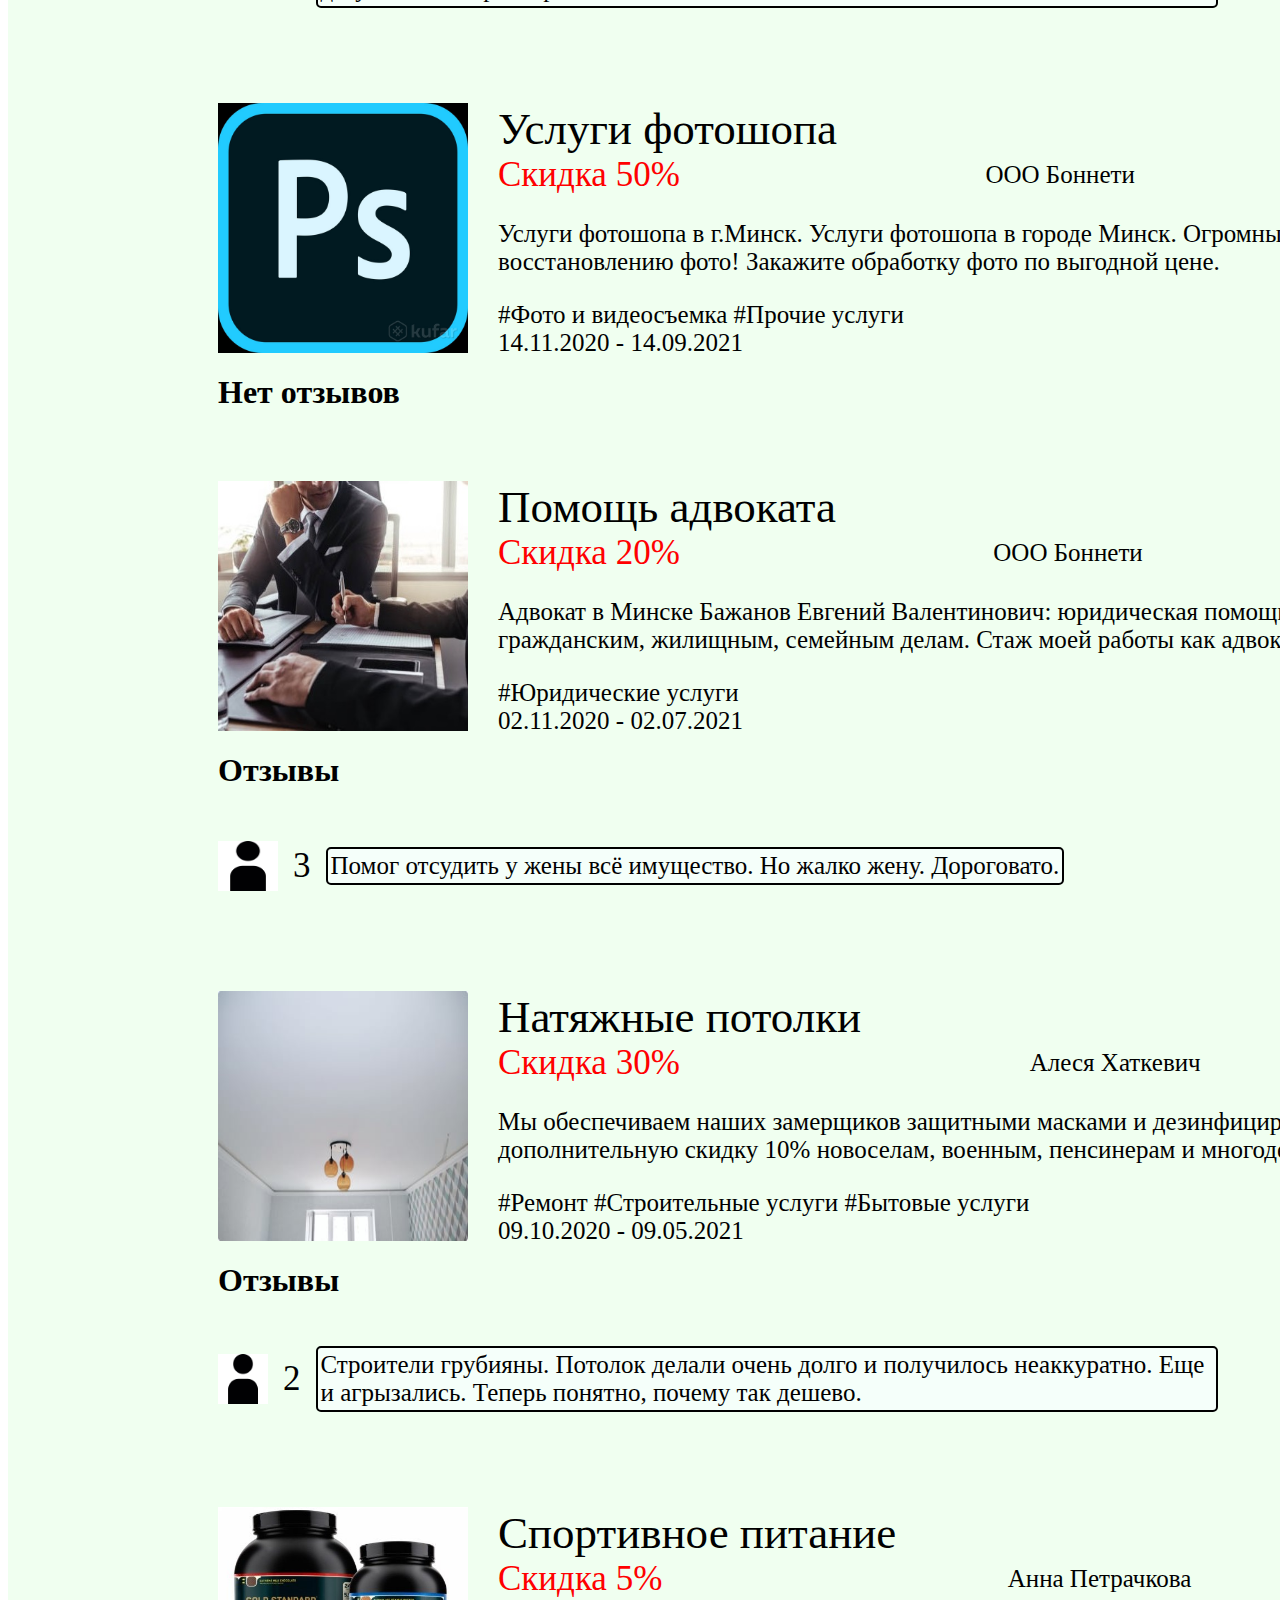
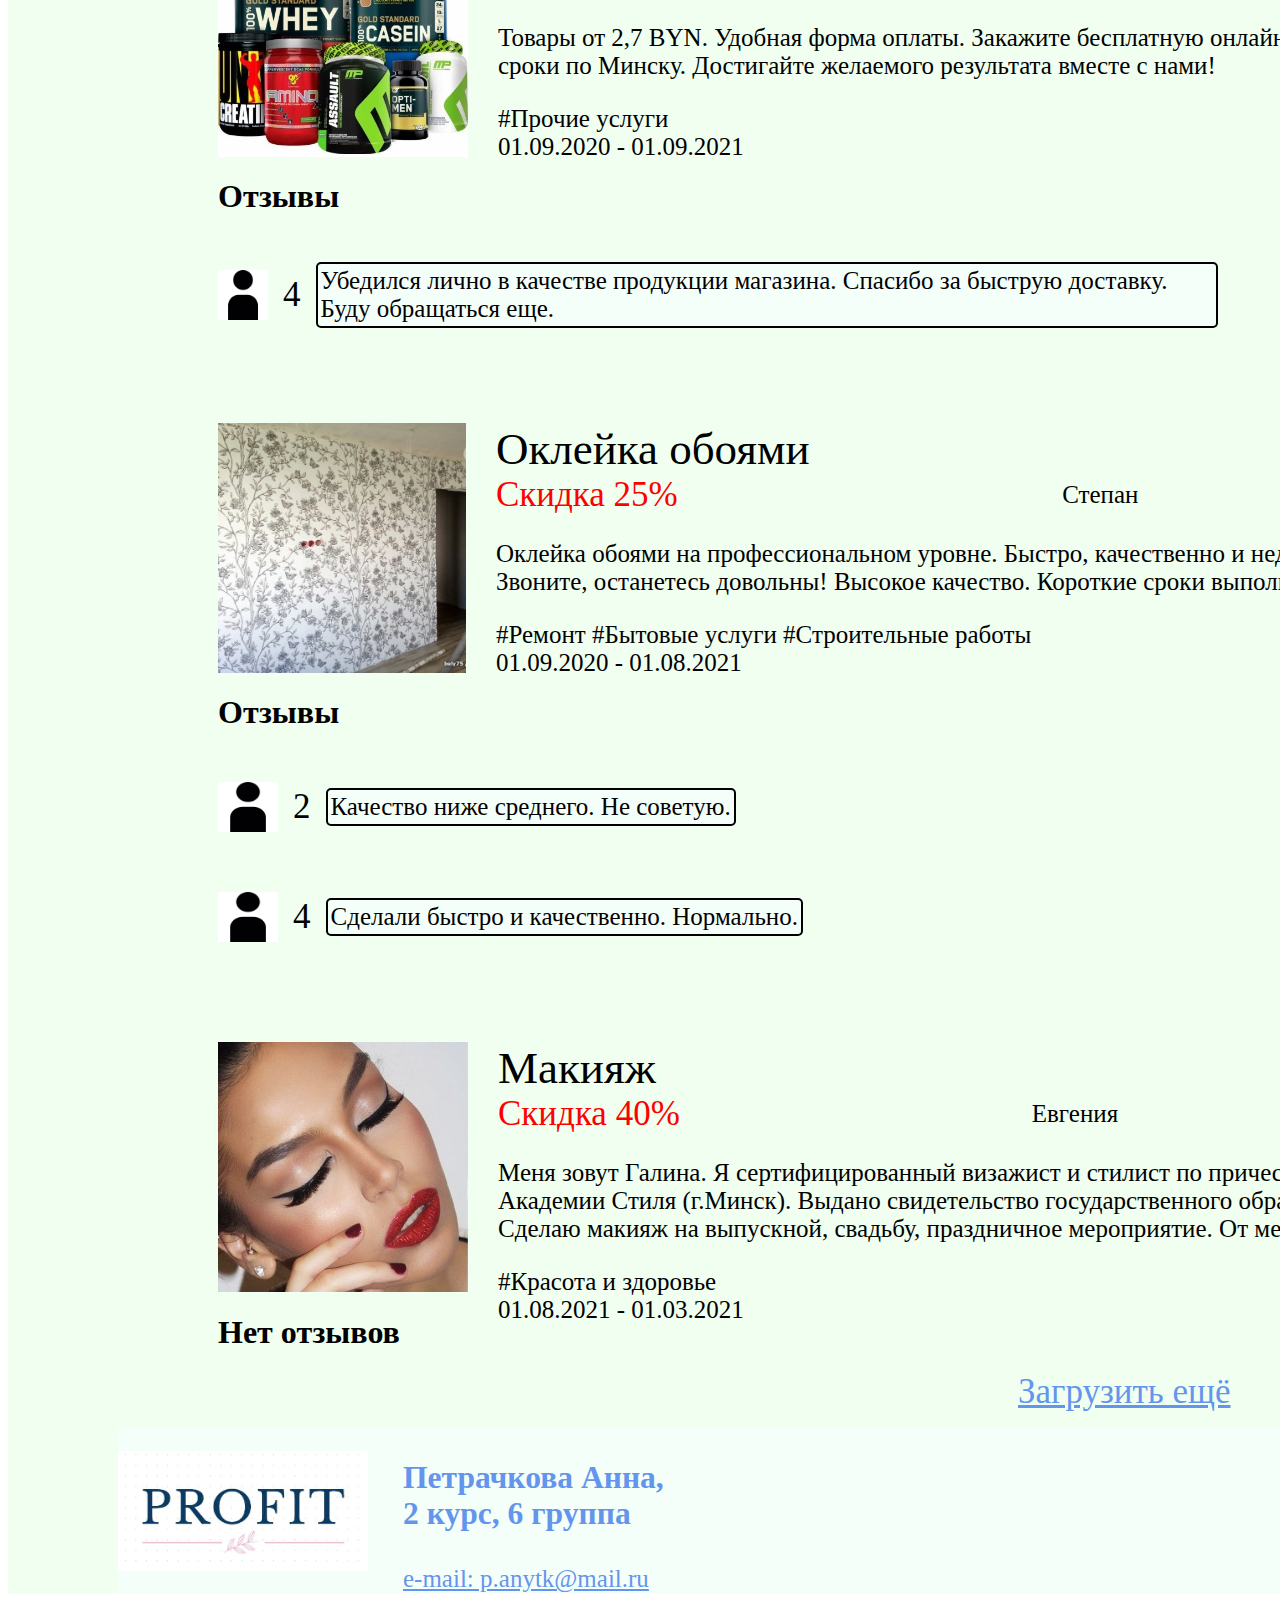
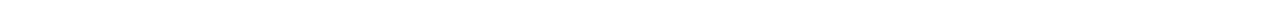
==== commit e1e3cce7: "docs: UI done" ====
--- a/UI/index-guest.html
+++ b/UI/index-guest.html
@@ -4,29 +4,29 @@
     <meta charset="UTF-8">
     <meta name="viewport" content="width=device-width, initial-scale=1.0">
     <title>PROFIT</title>
-    <link rel="stylesheet" href="style-guest.css">
+    <link rel="stylesheet" href="style.css">
 </head>
 <body>
     <div class="container">
         <div class="wrapper">
             <header>
-                <div class="header__logo">
+                <div>
                     <a><img class="logo" src="./assets/logo.jpg" alt="logotype"></a>
                 </div>
-                <div class="header__nav">
-                    <ul class="header__nav-list">
-                        <li class="header__nav-item"><a href="#">Каталог услуг и скидок</a></li>
-                        <li class="header__nav-item"><a href="#"><div class="add-adv">
+                <nav class="header-nav">
+                    <ul class="header-list">
+                        <li><a href="#">Каталог услуг и скидок</a></li>
+                        <li><a href="#"><div class="add-adv">
                             Авторизация
                         </div></a></li>
-                        <li class="header__nav-item">
+                        <li>
                             <ul class="user-block">
                                 <li class="user-logo"><img src="./assets/user.jpg" alt=""></li>
                                 <li class="user-guest">Гость</li>
                             </ul>
                         </li>
                     </ul>
-                </div>
+                </nav>
             </header> 
             <main>
                 <div class="search-block">
@@ -34,7 +34,7 @@
                         <form action="" class="date">
                             <input type="date" name="calendar">
                         </form>
-                        <span class="for">-</span>
+                        <span>-</span>
                         <form action="" class="date">
                             <input type="date" name="calendar">
                         </form>
@@ -64,363 +64,365 @@
                     </form>
                     <button class="search-btn" type="submit">Поиск</button>
                 </div>
-                <div class="adve">
-                    <img class="remont-logo" src="./assets/remont.jpg" alt="">
-                    <div class="adve-description">
-                        <div class="name-rate">
-                            <span class="adve-name">Ремонт стиральных машин</span>
-                            <span class="rate">Рейтинг: 5</span>
-                        </div>
-                        <div class="headlines">
-                            <span class="sell">Скидка 15%</span>
-                            <span class="adve-reseller">Анна Петрачкова</span>
-                            <a href="http://stiralkino.by/" class="adve-href">http://stiralkino.by/</a>
-                        </div>
-                        <div class="description-text">
-                            <p>Быстрый ремонт всех видов и марок стиральных машин в Минске на дому. Оперативная работа. Бюджетные цены. Гарантия качества 100%.</p>
-                        </div>
-                        <div class="hash">
-                            <span>#Бытовые услуги</span>
-                            <span>#Ремонт</span>
-                            <span>#Строительные работы</span>
-                            <span>#Прочие услуги</span>
-                        </div>
-                        <div class="end">
-                            <span>01.02.2021 - 01.05.2021</span>
-                        </div>
-                    </div>
-                </div>
-                <div class="comments">
-                    <h1>Отзывы</h1>
-                    <div class="com-1">
-                        <img class="user-com" src="./assets/user.jpg" alt="">
-                        <p class="mark">5</p>
-                        <p class="com">Мастер приехал вовремя, трезвый, аккуратный, вежливый. Примерно за час исправил проблему с поступлением воды в стиральную машину. Спасибо!</p>
-                    </div>
-                    <div class="com-2">
-                        <img class="user-com" src="./assets/user.jpg" alt="">
-                        <p class="mark">5</p>
-                        <p class="com">Быстро дозвонилась, мастер ответил на все вопросы. Починили, теперь как и раньше греет воду!</p>
-                    </div>
-                    <div class="com-3">
-                        <img class="user-com" src="./assets/user.jpg" alt="">
-                        <p class="mark">5</p>
-                        <p class="com">Остался доволен ремонтом. По ценам вполне нормально. Главное что решили проблему быстро.</p>
-                    </div>
-                </div>
-                <!-- 2 -->
-                <div class="adve">
-                    <img class="remont-logo" src="./assets/profi.jpg" alt="">
-                    <div class="adve-description">
-                        <div class="name-rate">
-                            <span class="adve-name">Репетиторы</span>
-                            <span class="rate">Рейтинг: 4</span>
-                        </div>
-                        <div class="headlines">
-                            <span class="sell">Скидка 10%</span>
-                            <span class="adve-reseller">Степан</span>
-                            <a href="https://profi-bel.by/repetitor/" class="adve-href">https://profi-bel.by/repetitor/</a>
-                        </div>
-                        <div class="description-text">
-                            <p>Бесплатный поиск репетиторов на PROFI.RU. Для любой задачи есть профи. Выбирай подходящие предложения специалистов. Достоверные отзывы. Занятия очно и онлайн. Удобный поиск. 7 млн. клиентов. Поиск по вашим критериям. Занятия лично и онлайн.</p>
-                        </div>
-                        <div class="hash">
-                            <span>#Образовательные услуги</span>
-                            <span>#Прочие услуги</span>
-                        </div>
-                        <div class="end">
-                            <span>01.01.2021 - 21.03.2021</span>
-                        </div>
-                    </div>
-                </div>
-                <div class="comments">
-                    <h1>Отзывы</h1>
-                    <div class="com-1">
-                        <img class="user-com" src="./assets/user.jpg" alt="">
-                        <p class="mark">4</p>
-                        <p class="com">Прекрасный сайт для поиска репетиторов. С помощь него мы нашли отличного репетитора! Дочь довольна.</p>
-                    </div>
-                    <div class="com-2">
-                        <img class="user-com" src="./assets/user.jpg" alt="">
-                        <p class="mark">4</p>
-                        <p class="com">Здесь только профессионалы своего дела. Результат виден через месяц уроков. Может научить самого неспособного ученика.</p>
-                    </div>
-                </div>
-                <!-- 3 -->
-                <div class="adve">
-                    <img class="remont-logo" src="./assets/nails.jpg" alt="">
-                    <div class="adve-description">
-                        <div class="name-rate">
-                            <span class="adve-name">Маникюр и педикюр</span>
-                            <span class="rate">Рейтинг: 3</span>
-                        </div>
-                        <div class="headlines">
-                            <span class="sell">Скидка 30%</span>
-                            <span class="adve-reseller">Алеся Хаткевич</span>
-                            <a href="https://fokanail.by/" class="adve-href">https://fokanail.by/</a>
-                        </div>
-                        <div class="description-text">
-                            <p>Ваш идеальный салон МАНИКЮРА и ПЕДИКЮРА в Минске. Всем новым клиентам СКИДКА 30% на маникюр или педикюр! Стерилизация инструмента. Дизан любой сложности в подарок.</Диза></p>
-                        </div>
-                        <div class="hash">
-                            <span>#Красота и здоровье</span>
-                        </div>
-                        <div class="end">
-                            <span>12.12.2020 - 31.03.2021</span>
-                        </div>
-                    </div>
-                </div>
-                <div class="comments">
-                    <h1>Отзывы</h1>
-                    <div class="com-1">
-                        <img class="user-com" src="./assets/user.jpg" alt="">
-                        <p class="mark">3</p>
-                        <p class="com">Хочу сказать спасибо мастеру Илоне. Очень порадовало качество и аккуратность её работы. Сама мастер приятна в общении и доброжелательна.</p>
-                    </div>
-                    <div class="com-2">
-                        <img class="user-com" src="./assets/user.jpg" alt="">
-                        <p class="mark">3</p>
-                        <p class="com">Пришла вовремя, но при этом пришлось ждать пока мастер освободится. Появились отслойки на ногтях спустя неделю. Не понравилось отношение к клиентам.</p>
-                    </div>
-                </div>
-                <!-- 4 -->
-                <div class="adve">
-                    <img class="remont-logo" src="./assets/clean.jpg" alt="">
-                    <div class="adve-description">
-                        <div class="name-rate">
-                            <span class="adve-name">Клининговая компания</span>
-                            <span class="rate">Рейтинг: 5</span>
-                        </div>
-                        <div class="headlines">
-                            <span class="sell">Скидка 15%</span>
-                            <span class="adve-reseller">Евгения</span>
-                            <a href="https://clean-up.by/" class="adve-href">https://clean-up.by/</a>
-                        </div>
-                        <div class="description-text">
-                            <p>Хотите чистоту и порядок? Все виды уборки. Безопасная бытовая химия. Быстрая работа. Профессиональные клинеры. Скидка предоставляется всем новым клиентам.</p>
-                        </div>
-                        <div class="hash">
-                            <span>#Бытовые услуги</span>
-                            <span>#Ремонт</span>
-                            <span>#Прочие услуги</span>
-                        </div>
-                        <div class="end">
-                            <span>01.12.2020 - 09.04.2021</span>
-                        </div>
-                    </div>
-                </div>
-                <div class="comments">
-                    <h1>Отзывы</h1>
-                    <div class="com-1">
-                        <img class="user-com" src="./assets/user.jpg" alt="">
-                        <p class="mark">5</p>
-                        <p class="com">Оперативно, чисто, быстро! Очень вежливые и корректные ребята. Спасибо!</p>
-                    </div>
-                    <div class="com-2">
-                        <img class="user-com" src="./assets/user.jpg" alt="">
-                        <p class="mark">4</p>
-                        <p class="com">Очень довольна услугами компании. Быстро приняли заказ. Девушки-клинеры очень тактичные.</p>
-                    </div>
-                    <div class="com-3">
-                        <img class="user-com" src="./assets/user.jpg" alt="">
-                        <p class="mark">5</p>
-                        <p class="com">Спасибо компании за оперативную уборку моей квартиры. Все было ужасно, но девушки-клинеры справились на отлично!</p>
-                    </div>
-                </div>
-                <!-- 5 -->
-                <div class="adve">
-                    <img class="remont-logo" src="./assets/ps.jpg" alt="">
-                    <div class="adve-description">
-                        <div class="name-rate">
-                            <span class="adve-name">Услуги фотошопа</span>
-                            <span class="rate">Рейтинг: 0</span>
-                        </div>
-                        <div class="headlines">
-                            <span class="sell">Скидка 50%</span>
-                            <span class="adve-reseller">ООО Боннети</span>
-                            <a href="https://www.prettyphoto.ru/" class="adve-href">https://www.prettyphoto.ru/</a>
-                        </div>
-                        <div class="description-text">
-                            <p>Услуги фотошопа в г.Минск. Услуги фотошопа в городе Минск. Огромный выбор специалистов по обработке и восстановлению фото! Закажите обработку фото по выгодной цене.</p>
-                        </div>
-                        <div class="hash">
-                            <span>#Фото и видеосъемка</span>
-                            <span>#Прочие услуги</span>
-                        </div>
-                        <div class="end">
-                            <span>14.11.2020 - 14.09.2021</span>
-                        </div>
-                    </div>
-                </div>
-                <div class="comments">
-                    <h1>Нет отзывов</h1>
-                </div>
-                <!-- 6 -->
-                <div class="adve">
-                    <img class="remont-logo" src="./assets/lawyer.jpg" alt="">
-                    <div class="adve-description">
-                        <div class="name-rate">
-                            <span class="adve-name">Помощь адвоката</span>
-                            <span class="rate">Рейтинг: 3</span>
-                        </div>
-                        <div class="headlines">
-                            <span class="sell">Скидка 20%</span>
-                            <span class="adve-reseller">ООО Боннети</span>
-                            <a href="https://advokat-lawyer.by/" class="adve-href">https://advokat-lawyer.by/</a>
-                        </div>
-                        <div class="description-text">
-                            <p> Адвокат в Минске Бажанов Евгений Валентинович: юридическая помощь и консультация адвоката по гражданским, жилищным, семейным делам. Стаж моей работы как адвоката в Минске составляет более 15 лет.</p>
-                        </div>
-                        <div class="hash">
-                            <span>#Юридические услуги</span>
-                        </div>
-                        <div class="end">
-                            <span>02.11.2020 - 02.07.2021</span>
-                        </div>
-                    </div>
-                </div>
-                <div class="comments">
-                    <h1>Отзывы</h1>
-                    <div class="com-1">
-                        <img class="user-com" src="./assets/user.jpg" alt="">
-                        <p class="mark">3</p>
-                        <p class="com">Помог отсудить у жены всё имущество. Но жалко жену. Дороговато.</p>
-                    </div>
-                </div>
-                <!-- 7 -->
-                <div class="adve">
-                    <img class="remont-logo" src="./assets/ceiling.jpg" alt="">
-                    <div class="adve-description">
-                        <div class="name-rate">
-                            <span class="adve-name">Натяжные потолки</span>
-                            <span class="rate">Рейтинг: 2</span>
-                        </div>
-                        <div class="headlines">
-                            <span class="sell">Скидка 30%</span>
-                            <span class="adve-reseller">Алеся Хаткевич</span>
-                            <a href="https://houze.by/" class="adve-href">https://houze.by/</a>
-                        </div>
-                        <div class="description-text">
-                            <p>Мы обеспечиваем наших замерщиков защитными масками и дезинфицирующими средствами. Дарим дополнительную скидку 10% новоселам, военным, пенсинерам и многодетным. Рассрочка.</p>
-                        </div>
-                        <div class="hash">
-                            <span>#Ремонт</span>
-                            <span>#Строительные услуги</span>
-                            <span>#Бытовые услуги</span>
-                        </div>
-                        <div class="end">
-                            <span>09.10.2020 - 09.05.2021</span>
-                        </div>
-                    </div>
-                </div>
-                <div class="comments">
-                    <h1>Отзывы</h1>
-                    <div class="com-1">
-                        <img class="user-com" src="./assets/user.jpg" alt="">
-                        <p class="mark">2</p>
-                        <p class="com">Строители грубияны. Потолок делали очень долго и получилось неаккуратно. Еще и агрызались. Теперь понятно, почему так дешево.</p>
-                    </div>
-                </div>
-                <!-- 8 -->
-                <div class="adve">
-                    <img class="remont-logo" src="./assets/sport.jpg" alt="">
-                    <div class="adve-description">
-                        <div class="name-rate">
-                            <span class="adve-name">Спортивное питание</span>
-                            <span class="rate">Рейтинг: 4</span>
-                        </div>
-                        <div class="headlines">
-                            <span class="sell">Скидка 5%</span>
-                            <span class="adve-reseller">Анна Петрачкова</span>
-                            <a href="https://gamma.by/" class="adve-href">https://gamma.by/</a>
-                        </div>
-                        <div class="description-text">
-                            <p>Товары от 2,7 BYN. Удобная форма оплаты. Закажите бесплатную онлайн-консультацию! Доставка в сжатые сроки по Минску. Достигайте желаемого результата вместе с нами!</p>
-                        </div>
-                        <div class="hash">
-                            <span>#Прочие услуги</span>
-                        </div>
-                        <div class="end">
-                            <span>01.09.2020 - 01.09.2021</span>
-                        </div>
-                    </div>
-                </div>
-                <div class="comments">
-                    <h1>Отзывы</h1>
-                    <div class="com-1">
-                        <img class="user-com" src="./assets/user.jpg" alt="">
-                        <p class="mark">4</p>
-                        <p class="com">Убедился лично в качестве продукции магазина. Спасибо за быструю доставку. Буду обращаться еще.</p>
-                    </div>
-                </div>
-                <!-- 9 -->
-                <div class="adve">
-                    <img class="remont-logo" src="./assets/wallpaper.jpg" alt="">
-                    <div class="adve-description">
-                        <div class="name-rate">
-                            <span class="adve-name">Оклейка обоями</span>
-                            <span class="rate">Рейтинг: 3</span>
-                        </div>
-                        <div class="headlines">
-                            <span class="sell">Скидка 25%</span>
-                            <span class="adve-reseller">Степан</span>
-                            <a href="https://domodel.by/categories/okleyka-oboyami" class="adve-href">https://domodel.by/</a>
-                        </div>
-                        <div class="description-text">
-                            <p>Оклейка обоями на профессиональном уровне. Быстро, качественно и недорого! Без выходных. Гарантия год. Звоните, останетесь довольны! Высокое качество. Короткие сроки выполнения. Оперативность. Низкая цена.</p>
-                        </div>
-                        <div class="hash">
-                            <span>#Ремонт</span>
-                            <span>#Бытовые услуги</span>
-                            <span>#Строительные работы</span>
-                        </div>
-                        <div class="end">
-                            <span>01.09.2020 - 01.08.2021</span>
-                        </div>
-                    </div>
-                </div>
-                <div class="comments">
-                    <h1>Отзывы</h1>
-                    <div class="com-1">
-                        <img class="user-com" src="./assets/user.jpg" alt="">
-                        <p class="mark">2</p>
-                        <p class="com">Качество ниже среднего. Не советую.</p>
-                    </div>
-                    <div class="com-2">
-                        <img class="user-com" src="./assets/user.jpg" alt="">
-                        <p class="mark">4</p>
-                        <p class="com">Сделали быстро и качественно. Нормально.</p>
-                    </div>
-                </div>
-                <!-- 10 -->
-                <div class="adve">
-                    <img class="remont-logo" src="./assets/makeup.jpg" alt="">
-                    <div class="adve-description">
-                        <div class="name-rate">
-                            <span class="adve-name">Макияж</span>
-                            <span class="rate">Рейтинг: 0</span>
-                        </div>
-                        <div class="headlines">
-                            <span class="sell">Скидка 40%</span>
-                            <span class="adve-reseller">Евгения</span>
-                            <a href="https://galinamakeup.by/" class="adve-href">https://galinamakeup.by/</a>
-                        </div>
-                        <div class="description-text">
-                            <p>Меня зовут Галина.
-                                Я сертифицированный визажист и стилист по прическам в г.Минске. Проходила обучение в Академии Стиля (г.Минск). Выдано свидетельство государственного образца с присвоением квалификации. Сделаю макияж на выпускной, свадьбу, праздничное мероприятие. От меня вы уйдете красоткой.</p>
-                        </div>
-                        <div class="hash">
-                            <span>#Красота и здоровье</span>
-                        </div>
-                        <div class="end">
-                            <span>01.08.2021 - 01.03.2021</span>
-                        </div>
-                    </div>
-                </div>
-                <div class="comments">
-                    <h1>Нет отзывов</h1>
-                </div>
-                <p><a href="#" class="download-more">Загрузить ещё</a></p>
+                <section>
+                    <div class="adve">
+                        <img class="service-photo" src="./assets/remont.jpg" alt="">
+                        <div class="adve-description">
+                            <div class="name-rate">
+                                <span class="adve-name">Ремонт стиральных машин</span>
+                                <span class="rate">Рейтинг: 5</span>
+                            </div>
+                            <div class="headlines">
+                                <span class="sell">Скидка 15%</span>
+                                <span>Анна Петрачкова</span>
+                                <a href="http://stiralkino.by/" class="adve-href">http://stiralkino.by/</a>
+                            </div>
+                            <div class="description-text">
+                                <p>Быстрый ремонт всех видов и марок стиральных машин в Минске на дому. Оперативная работа. Бюджетные цены. Гарантия качества 100%.</p>
+                            </div>
+                            <div class="hash">
+                                <span>#Бытовые услуги</span>
+                                <span>#Ремонт</span>
+                                <span>#Строительные работы</span>
+                                <span>#Прочие услуги</span>
+                            </div>
+                            <div class="validity-date">
+                                <span>01.02.2021 - 01.05.2021</span>
+                            </div>
+                        </div>
+                    </div>
+                    <div class="comments">
+                        <h1>Отзывы</h1>
+                        <div class="com">
+                            <img class="user-com" src="./assets/user.jpg" alt="">
+                            <p class="mark">5</p>
+                            <p class="com-text">Мастер приехал вовремя, трезвый, аккуратный, вежливый. Примерно за час исправил проблему с поступлением воды в стиральную машину. Спасибо!</p>
+                        </div>
+                        <div class="com">
+                            <img class="user-com" src="./assets/user.jpg" alt="">
+                            <p class="mark">5</p>
+                            <p class="com-text">Быстро дозвонилась, мастер ответил на все вопросы. Починили, теперь как и раньше греет воду!</p>
+                        </div>
+                        <div class="com">
+                            <img class="user-com" src="./assets/user.jpg" alt="">
+                            <p class="mark">5</p>
+                            <p class="com-text">Остался доволен ремонтом. По ценам вполне нормально. Главное что решили проблему быстро.</p>
+                        </div>
+                    </div>
+                    <!-- 2 -->
+                    <div class="adve">
+                        <img class="service-photo" src="./assets/profi.jpg" alt="">
+                        <div class="adve-description">
+                            <div class="name-rate">
+                                <span class="adve-name">Репетиторы</span>
+                                <span class="rate">Рейтинг: 4</span>
+                            </div>
+                            <div class="headlines">
+                                <span class="sell">Скидка 10%</span>
+                                <span>Степан</span>
+                                <a href="https://profi-bel.by/repetitor/" class="adve-href">https://profi-bel.by/repetitor/</a>
+                            </div>
+                            <div class="description-text">
+                                <p>Бесплатный поиск репетиторов на PROFI.RU. Для любой задачи есть профи. Выбирай подходящие предложения специалистов. Достоверные отзывы. Занятия очно и онлайн. Удобный поиск. 7 млн. клиентов. Поиск по вашим критериям. Занятия лично и онлайн.</p>
+                            </div>
+                            <div class="hash">
+                                <span>#Образовательные услуги</span>
+                                <span>#Прочие услуги</span>
+                            </div>
+                            <div class="validity-date">
+                                <span>01.01.2021 - 21.03.2021</span>
+                            </div>
+                        </div>
+                    </div>
+                    <div class="comments">
+                        <h1>Отзывы</h1>
+                        <div class="com">
+                            <img class="user-com" src="./assets/user.jpg" alt="">
+                            <p class="mark">4</p>
+                            <p class="com-text">Прекрасный сайт для поиска репетиторов. С помощь него мы нашли отличного репетитора! Дочь довольна.</p>
+                        </div>
+                        <div class="com">
+                            <img class="user-com" src="./assets/user.jpg" alt="">
+                            <p class="mark">4</p>
+                            <p class="com-text">Здесь только профессионалы своего дела. Результат виден через месяц уроков. Может научить самого неспособного ученика.</p>
+                        </div>
+                    </div>
+                    <!-- 3 -->
+                    <div class="adve">
+                        <img class="service-photo" src="./assets/nails.jpg" alt="">
+                        <div class="adve-description">
+                            <div class="name-rate">
+                                <span class="adve-name">Маникюр и педикюр</span>
+                                <span class="rate">Рейтинг: 3</span>
+                            </div>
+                            <div class="headlines">
+                                <span class="sell">Скидка 30%</span>
+                                <span>Алеся Хаткевич</span>
+                                <a href="https://fokanail.by/" class="adve-href">https://fokanail.by/</a>
+                            </div>
+                            <div class="description-text">
+                                <p>Ваш идеальный салон МАНИКЮРА и ПЕДИКЮРА в Минске. Всем новым клиентам СКИДКА 30% на маникюр или педикюр! Стерилизация инструмента. Дизан любой сложности в подарок.</Диза></p>
+                            </div>
+                            <div class="hash">
+                                <span>#Красота и здоровье</span>
+                            </div>
+                            <div class="validity-date">
+                                <span>12.12.2020 - 31.03.2021</span>
+                            </div>
+                        </div>
+                    </div>
+                    <div class="comments">
+                        <h1>Отзывы</h1>
+                        <div class="com">
+                            <img class="user-com" src="./assets/user.jpg" alt="">
+                            <p class="mark">3</p>
+                            <p class="com-text">Хочу сказать спасибо мастеру Илоне. Очень порадовало качество и аккуратность её работы. Сама мастер приятна в общении и доброжелательна.</p>
+                        </div>
+                        <div class="com">
+                            <img class="user-com" src="./assets/user.jpg" alt="">
+                            <p class="mark">3</p>
+                            <p class="com-text">Пришла вовремя, но при этом пришлось ждать пока мастер освободится. Появились отслойки на ногтях спустя неделю. Не понравилось отношение к клиентам.</p>
+                        </div>
+                    </div>
+                    <!-- 4 -->
+                    <div class="adve">
+                        <img class="service-photo" src="./assets/clean.jpg" alt="">
+                        <div class="adve-description">
+                            <div class="name-rate">
+                                <span class="adve-name">Клининговая компания</span>
+                                <span class="rate">Рейтинг: 5</span>
+                            </div>
+                            <div class="headlines">
+                                <span class="sell">Скидка 15%</span>
+                                <span>Евгения</span>
+                                <a href="https://clean-up.by/" class="adve-href">https://clean-up.by/</a>
+                            </div>
+                            <div class="description-text">
+                                <p>Хотите чистоту и порядок? Все виды уборки. Безопасная бытовая химия. Быстрая работа. Профессиональные клинеры. Скидка предоставляется всем новым клиентам.</p>
+                            </div>
+                            <div class="hash">
+                                <span>#Бытовые услуги</span>
+                                <span>#Ремонт</span>
+                                <span>#Прочие услуги</span>
+                            </div>
+                            <div class="validity-date">
+                                <span>01.12.2020 - 09.04.2021</span>
+                            </div>
+                        </div>
+                    </div>
+                    <div class="comments">
+                        <h1>Отзывы</h1>
+                        <div class="com">
+                            <img class="user-com" src="./assets/user.jpg" alt="">
+                            <p class="mark">5</p>
+                            <p class="com-text">Оперативно, чисто, быстро! Очень вежливые и корректные ребята. Спасибо!</p>
+                        </div>
+                        <div class="com">
+                            <img class="user-com" src="./assets/user.jpg" alt="">
+                            <p class="mark">4</p>
+                            <p class="com-text">Очень довольна услугами компании. Быстро приняли заказ. Девушки-клинеры очень тактичные.</p>
+                        </div>
+                        <div class="com">
+                            <img class="user-com" src="./assets/user.jpg" alt="">
+                            <p class="mark">5</p>
+                            <p class="com-text">Спасибо компании за оперативную уборку моей квартиры. Все было ужасно, но девушки-клинеры справились на отлично!</p>
+                        </div>
+                    </div>
+                    <!-- 5 -->
+                    <div class="adve">
+                        <img class="service-photo" src="./assets/ps.jpg" alt="">
+                        <div class="adve-description">
+                            <div class="name-rate">
+                                <span class="adve-name">Услуги фотошопа</span>
+                                <span class="rate">Рейтинг: 0</span>
+                            </div>
+                            <div class="headlines">
+                                <span class="sell">Скидка 50%</span>
+                                <span>ООО Боннети</span>
+                                <a href="https://www.prettyphoto.ru/" class="adve-href">https://www.prettyphoto.ru/</a>
+                            </div>
+                            <div class="description-text">
+                                <p>Услуги фотошопа в г.Минск. Услуги фотошопа в городе Минск. Огромный выбор специалистов по обработке и восстановлению фото! Закажите обработку фото по выгодной цене.</p>
+                            </div>
+                            <div class="hash">
+                                <span>#Фото и видеосъемка</span>
+                                <span>#Прочие услуги</span>
+                            </div>
+                            <div class="validity-date">
+                                <span>14.11.2020 - 14.09.2021</span>
+                            </div>
+                        </div>
+                    </div>
+                    <div class="comments">
+                        <h1>Нет отзывов</h1>
+                    </div>
+                    <!-- 6 -->
+                    <div class="adve">
+                        <img class="service-photo" src="./assets/lawyer.jpg" alt="">
+                        <div class="adve-description">
+                            <div class="name-rate">
+                                <span class="adve-name">Помощь адвоката</span>
+                                <span class="rate">Рейтинг: 3</span>
+                            </div>
+                            <div class="headlines">
+                                <span class="sell">Скидка 20%</span>
+                                <span>ООО Боннети</span>
+                                <a href="https://advokat-lawyer.by/" class="adve-href">https://advokat-lawyer.by/</a>
+                            </div>
+                            <div class="description-text">
+                                <p> Адвокат в Минске Бажанов Евгений Валентинович: юридическая помощь и консультация адвоката по гражданским, жилищным, семейным делам. Стаж моей работы как адвоката в Минске составляет более 15 лет.</p>
+                            </div>
+                            <div class="hash">
+                                <span>#Юридические услуги</span>
+                            </div>
+                            <div class="validity-date">
+                                <span>02.11.2020 - 02.07.2021</span>
+                            </div>
+                        </div>
+                    </div>
+                    <div class="comments">
+                        <h1>Отзывы</h1>
+                        <div class="com">
+                            <img class="user-com" src="./assets/user.jpg" alt="">
+                            <p class="mark">3</p>
+                            <p class="com-text">Помог отсудить у жены всё имущество. Но жалко жену. Дороговато.</p>
+                        </div>
+                    </div>
+                    <!-- 7 -->
+                    <div class="adve">
+                        <img class="service-photo" src="./assets/ceiling.jpg" alt="">
+                        <div class="adve-description">
+                            <div class="name-rate">
+                                <span class="adve-name">Натяжные потолки</span>
+                                <span class="rate">Рейтинг: 2</span>
+                            </div>
+                            <div class="headlines">
+                                <span class="sell">Скидка 30%</span>
+                                <span>Алеся Хаткевич</span>
+                                <a href="https://houze.by/" class="adve-href">https://houze.by/</a>
+                            </div>
+                            <div class="description-text">
+                                <p>Мы обеспечиваем наших замерщиков защитными масками и дезинфицирующими средствами. Дарим дополнительную скидку 10% новоселам, военным, пенсинерам и многодетным. Рассрочка.</p>
+                            </div>
+                            <div class="hash">
+                                <span>#Ремонт</span>
+                                <span>#Строительные услуги</span>
+                                <span>#Бытовые услуги</span>
+                            </div>
+                            <div class="validity-date">
+                                <span>09.10.2020 - 09.05.2021</span>
+                            </div>
+                        </div>
+                    </div>
+                    <div class="comments">
+                        <h1>Отзывы</h1>
+                        <div class="com">
+                            <img class="user-com" src="./assets/user.jpg" alt="">
+                            <p class="mark">2</p>
+                            <p class="com-text">Строители грубияны. Потолок делали очень долго и получилось неаккуратно. Еще и агрызались. Теперь понятно, почему так дешево.</p>
+                        </div>
+                    </div>
+                    <!-- 8 -->
+                    <div class="adve">
+                        <img class="service-photo" src="./assets/sport.jpg" alt="">
+                        <div class="adve-description">
+                            <div class="name-rate">
+                                <span class="adve-name">Спортивное питание</span>
+                                <span class="rate">Рейтинг: 4</span>
+                            </div>
+                            <div class="headlines">
+                                <span class="sell">Скидка 5%</span>
+                                <span>Анна Петрачкова</span>
+                                <a href="https://gamma.by/" class="adve-href">https://gamma.by/</a>
+                            </div>
+                            <div class="description-text">
+                                <p>Товары от 2,7 BYN. Удобная форма оплаты. Закажите бесплатную онлайн-консультацию! Доставка в сжатые сроки по Минску. Достигайте желаемого результата вместе с нами!</p>
+                            </div>
+                            <div class="hash">
+                                <span>#Прочие услуги</span>
+                            </div>
+                            <div class="validity-date">
+                                <span>01.09.2020 - 01.09.2021</span>
+                            </div>
+                        </div>
+                    </div>
+                    <div class="comments">
+                        <h1>Отзывы</h1>
+                        <div class="com">
+                            <img class="user-com" src="./assets/user.jpg" alt="">
+                            <p class="mark">4</p>
+                            <p class="com-text">Убедился лично в качестве продукции магазина. Спасибо за быструю доставку. Буду обращаться еще.</p>
+                        </div>
+                    </div>
+                    <!-- 9 -->
+                    <div class="adve">
+                        <img class="service-photo" src="./assets/wallpaper.jpg" alt="">
+                        <div class="adve-description">
+                            <div class="name-rate">
+                                <span class="adve-name">Оклейка обоями</span>
+                                <span class="rate">Рейтинг: 3</span>
+                            </div>
+                            <div class="headlines">
+                                <span class="sell">Скидка 25%</span>
+                                <span>Степан</span>
+                                <a href="https://domodel.by/categories/okleyka-oboyami" class="adve-href">https://domodel.by/</a>
+                            </div>
+                            <div class="description-text">
+                                <p>Оклейка обоями на профессиональном уровне. Быстро, качественно и недорого! Без выходных. Гарантия год. Звоните, останетесь довольны! Высокое качество. Короткие сроки выполнения. Оперативность. Низкая цена.</p>
+                            </div>
+                            <div class="hash">
+                                <span>#Ремонт</span>
+                                <span>#Бытовые услуги</span>
+                                <span>#Строительные работы</span>
+                            </div>
+                            <div class="validity-date">
+                                <span>01.09.2020 - 01.08.2021</span>
+                            </div>
+                        </div>
+                    </div>
+                    <div class="comments">
+                        <h1>Отзывы</h1>
+                        <div class="com">
+                            <img class="user-com" src="./assets/user.jpg" alt="">
+                            <p class="mark">2</p>
+                            <p class="com-text">Качество ниже среднего. Не советую.</p>
+                        </div>
+                        <div class="com">
+                            <img class="user-com" src="./assets/user.jpg" alt="">
+                            <p class="mark">4</p>
+                            <p class="com-text">Сделали быстро и качественно. Нормально.</p>
+                        </div>
+                    </div>
+                    <!-- 10 -->
+                    <div class="adve">
+                        <img class="service-photo" src="./assets/makeup.jpg" alt="">
+                        <div class="adve-description">
+                            <div class="name-rate">
+                                <span class="adve-name">Макияж</span>
+                                <span class="rate">Рейтинг: 0</span>
+                            </div>
+                            <div class="headlines">
+                                <span class="sell">Скидка 40%</span>
+                                <span>Евгения</span>
+                                <a href="https://galinamakeup.by/" class="adve-href">https://galinamakeup.by/</a>
+                            </div>
+                            <div class="description-text">
+                                <p>Меня зовут Галина.
+                                    Я сертифицированный визажист и стилист по прическам в г.Минске. Проходила обучение в Академии Стиля (г.Минск). Выдано свидетельство государственного образца с присвоением квалификации. Сделаю макияж на выпускной, свадьбу, праздничное мероприятие. От меня вы уйдете красоткой.</p>
+                            </div>
+                            <div class="hash">
+                                <span>#Красота и здоровье</span>
+                            </div>
+                            <div class="validity-date">
+                                <span>01.08.2021 - 01.03.2021</span>
+                            </div>
+                        </div>
+                    </div>
+                    <div class="comments">
+                        <h1>Нет отзывов</h1>
+                    </div>
+                    <p><a href="#" class="download-more">Загрузить ещё</a></p>
+                </section>
             </main>
             <footer>
                 <img src="./assets/logo.jpg" class="logo" alt="">
@@ -428,7 +430,7 @@
                     <h3>Петрачкова Анна,<br> 2 курс, 6 группа</h3>
                     <a href="mailto:p.anytk@mail.ru" class="email">e-mail: p.anytk@mail.ru </a>
                 </div>
-                <span class="date-1">01.03.2021</span>
+                <span class="date-footer">01.03.2021</span>
             </footer>
         </div>
     </div>
--- a/UI/style.css
+++ b/UI/style.css
@@ -0,0 +1,198 @@
+img,
+object,
+embed {max-width: 100%;}
+
+ul {list-style: none;}
+
+a {margin: 0; padding: 0; font-size: 100%; vertical-align: baseline; background: transparent;}
+
+input[type="radio"] {vertical-align: text-bottom;}
+input[type="checkbox"] {vertical-align: bottom;}
+
+select, input, textarea {font: 99% sans-serif;}
+
+ html {
+     box-sizing: border-box;
+ }
+   *, *::before, *::after {
+      box-sizing: inherit;
+ }
+/*start task*/
+
+.container {
+    width: 1920px;
+    background-color: honeydew;
+}
+.wrapper {
+    width : 1700px;
+    margin: 0 auto;
+}
+header {
+    display: flex;
+    justify-content: space-between;
+    align-items: center;
+    background-color: mintcream;
+}
+.header-list {
+    width: 1300px;
+    display: flex;
+    justify-content: space-between;
+    font-size: 35px;
+    align-items: center;
+    border-bottom: 3px solid black;
+}
+.logo {
+    width: 250px;
+}
+a {
+    text-decoration: none;
+    color: black;
+}
+.add-adv {
+    width: 400px;
+    height: 70px;
+    padding-top: 15px;
+    text-align: center;
+    background-color: powderblue;
+}
+.user-block {
+    display: flex;
+    align-items: center;
+}
+.user-guest {
+    color: blue;
+    text-decoration: underline;
+}
+.user-list {
+    width: 300px;
+    display: flex;
+    flex-direction: column;
+    align-items: center;
+}
+.user-logo {
+    width: 60px;
+}
+/*search*/
+
+.search-block {
+    width: 1500px;
+    height: 300px;
+    margin: 0 auto;
+    border: 2px solid black;
+    display: flex;
+    justify-content: space-around;
+    align-items: center;
+    font-size: 25px;
+    background-color: lightblue;
+}
+.search-btn {
+    width: 120px;
+    height: 60px;
+    font-size: 25px;
+    background-color: powderblue;
+}
+/* adv-block*/
+
+.adve {
+    width: 1500px;
+    margin: 0 auto;
+    margin-top: 70px;
+    display: flex;
+    font-size: 25px;
+    height: 250px;
+}
+.adve-description {
+    display: flex;
+    flex-direction: column;
+    justify-content: space-between;
+    margin-left: 30px;
+}
+.headlines {
+    display: flex;
+    justify-content: space-between;
+    align-items: center;
+}
+.adve-name {
+    font-size: 45px;
+}
+.service-photo {
+    width: 250px;
+    height: 250px;
+}
+.adve-href {
+    color: cornflowerblue;
+    text-decoration: underline;
+}
+.sell {
+    color: red;
+    font-size: 35px;
+}
+.validity-date {
+    display: flex;
+    justify-content: space-between;
+}
+.rate {
+    font-size: 30px;
+    color: royalblue;
+}
+.name-rate {
+    display: flex;
+    justify-content: space-between;
+    align-items: center;
+}
+.comments {
+    width: 1500px;
+    margin: 0 auto;
+}
+.com-text {
+    font-size: 25px;
+    border: 2px solid black;
+    border-radius: 5px;
+    padding: 3px;
+    background-color: mintcream;
+}
+.mark {
+    font-size: 35px;
+    padding-right: 15px;
+    padding-left: 15px;
+}
+.user-com {
+    width: 60px;
+    height: 50px;
+}
+.com {
+    display: flex;
+    width: 1000px;
+    align-items: center;
+}
+.write-com {
+    color: cornflowerblue;
+    font-size: 35px;
+    text-decoration: underline;
+}
+.download-more {
+    color: cornflowerblue;
+    font-size: 35px;
+    text-decoration: underline;  
+    margin-left: 900px;
+}
+footer {
+    display: flex;
+    align-items: center;
+    background-color: mintcream;
+}
+.email {
+    text-decoration: underline;
+    color: cornflowerblue;
+    font-size: 25px;
+}
+.student {
+    margin-left: 35px;
+    color: cornflowerblue;
+    font-size: 27px;
+}
+.date-footer {
+    font-size: 30px;
+    margin-left: 1000px;
+}
+
